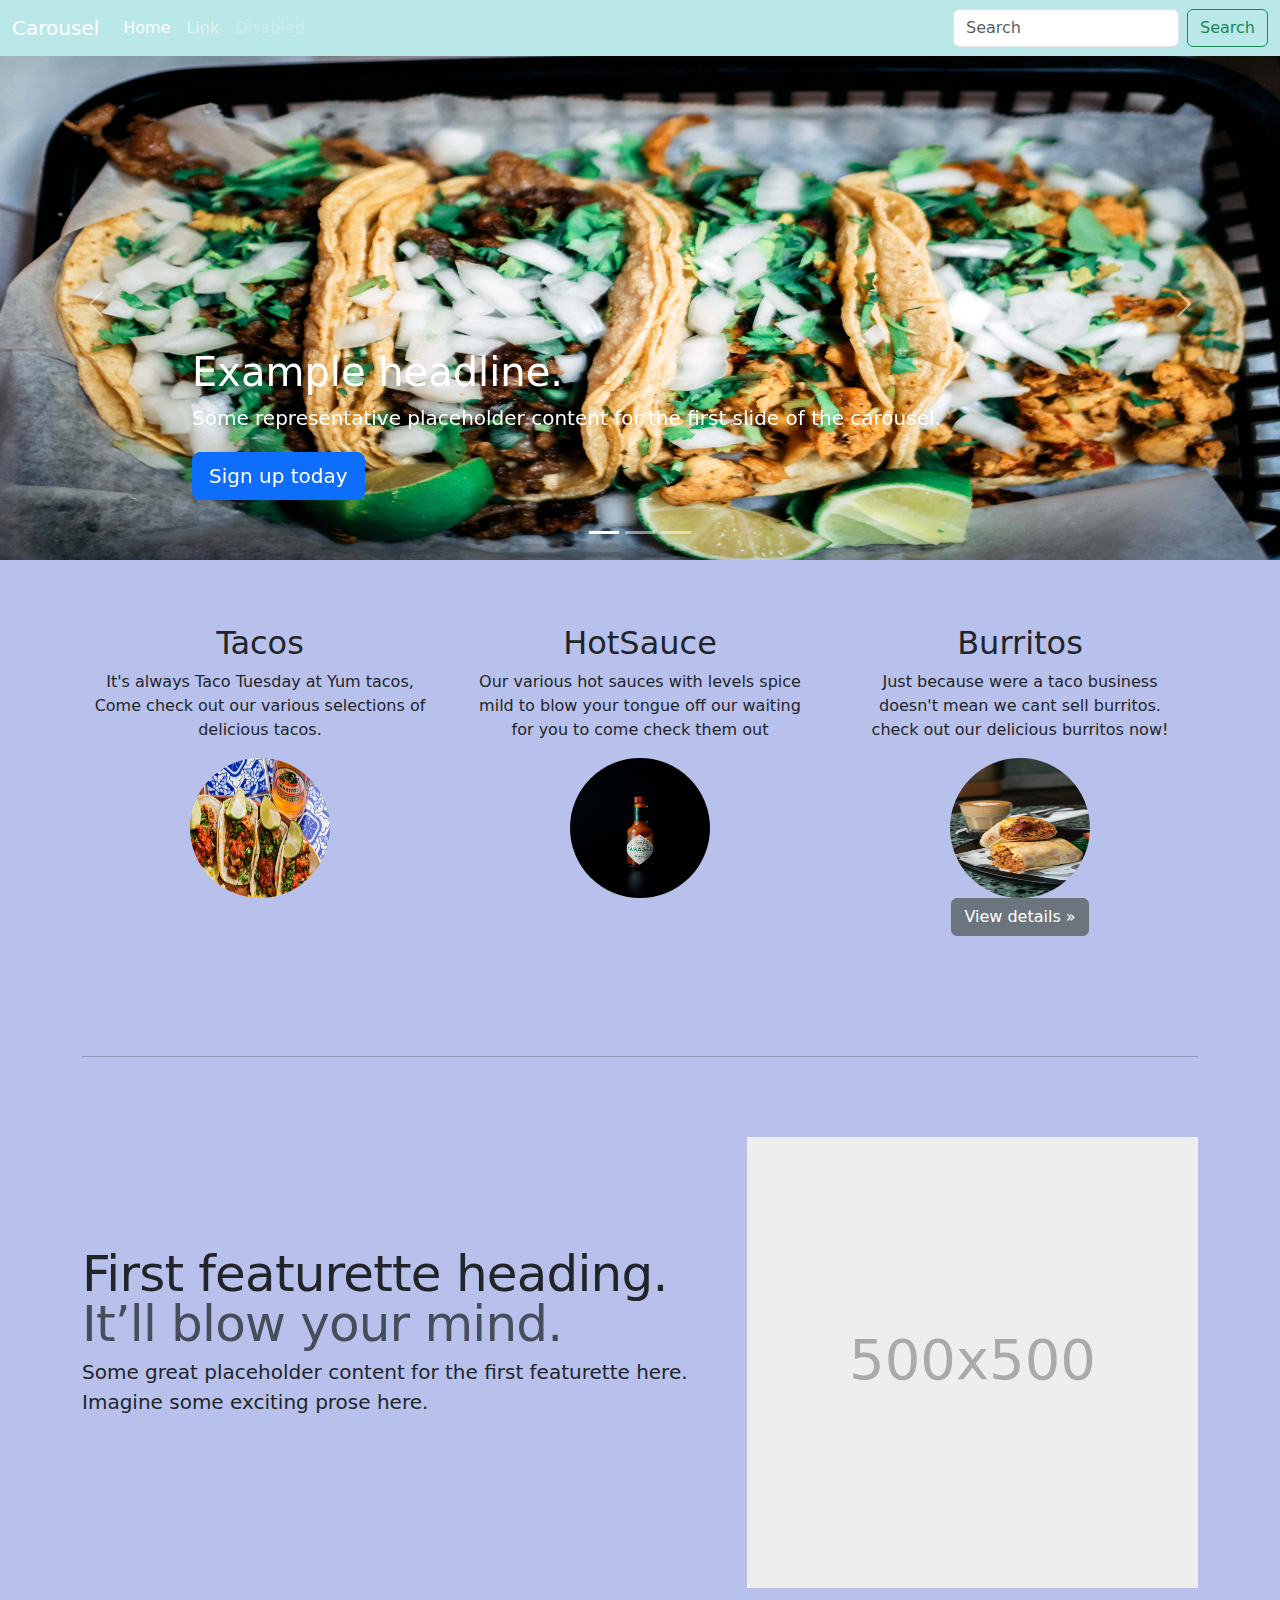
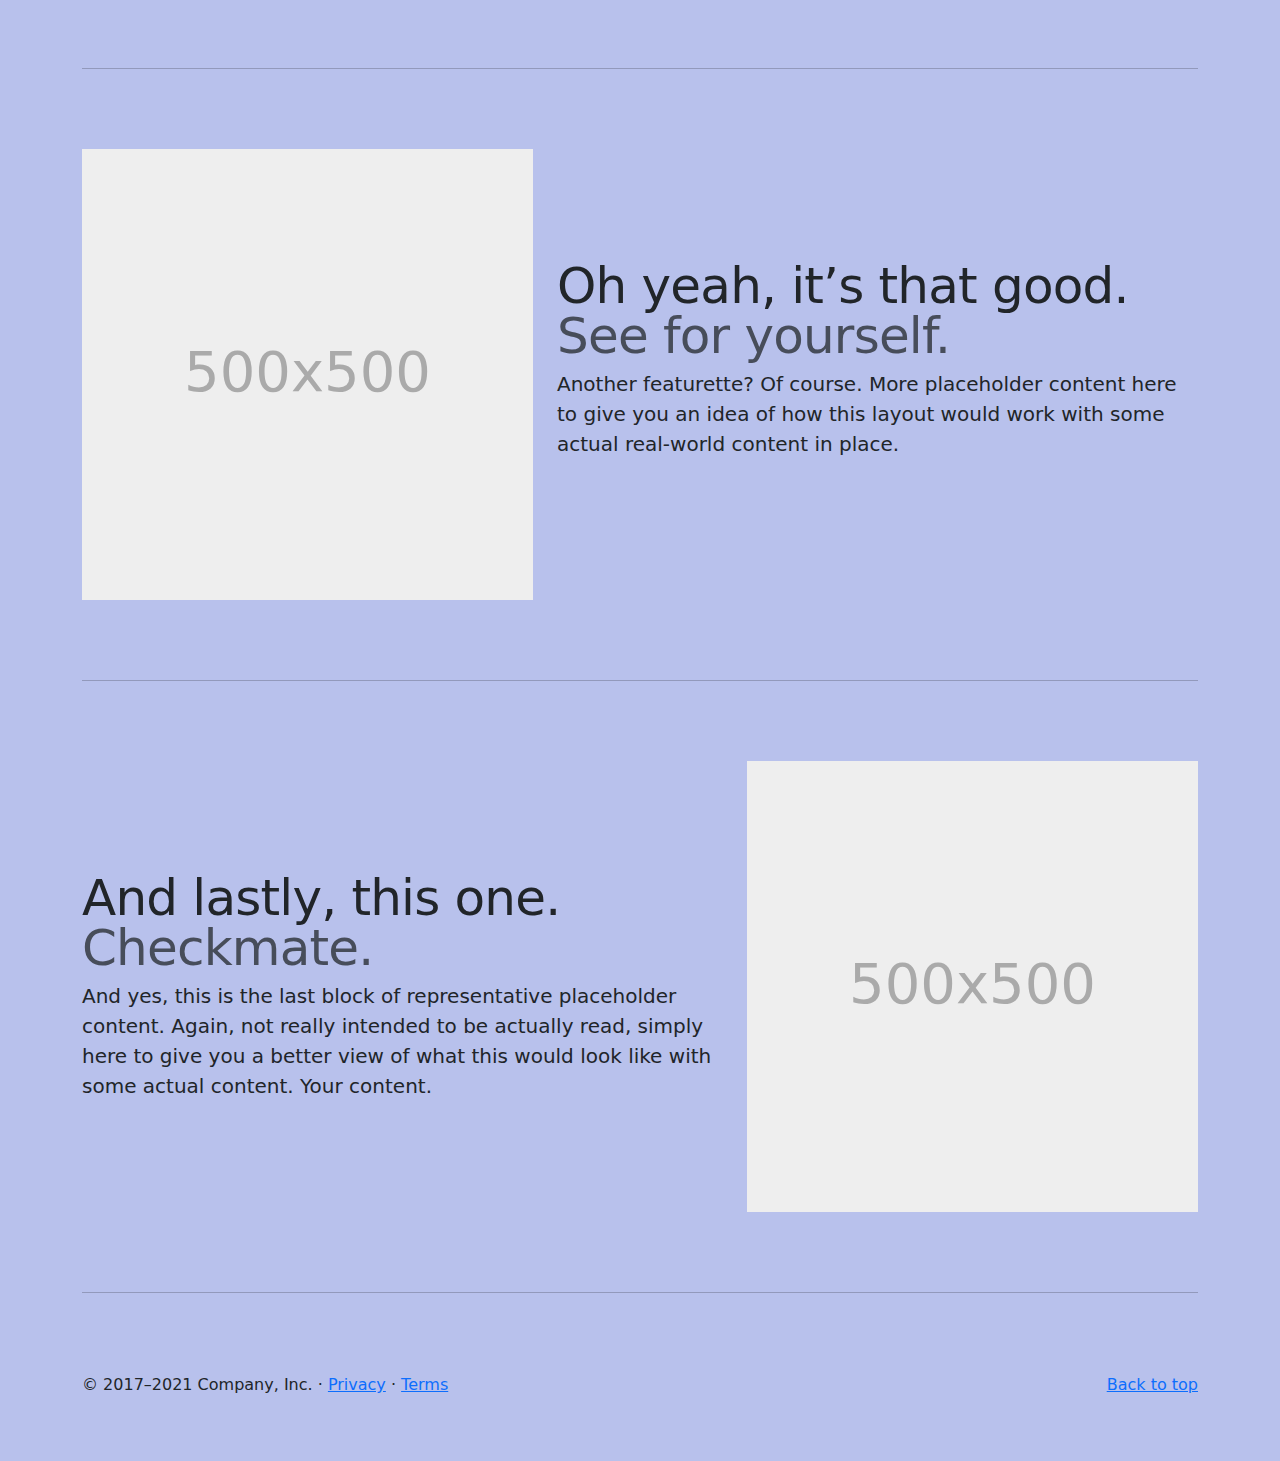
==== index.html @ e6d53f1a "hi" ====
<!doctype html>
<html lang="en">
  <head>
    <meta charset="utf-8">
    <meta name="viewport" content="width=device-width, initial-scale=1">
    <meta name="description" content="">
    <meta name="author" content="Mark Otto, Jacob Thornton, and Bootstrap contributors">
    <meta name="generator" content="Hugo 0.88.1">
    <title>Carousel Template · Bootstrap v5.1</title>

    <link rel="canonical" href="https://getbootstrap.com/docs/5.1/examples/carousel/">

    

    <!-- Bootstrap core CSS -->
<link href="/docs/5.1/dist/css/bootstrap.min.css" rel="stylesheet" integrity="sha384-1BmE4kWBq78iYhFldvKuhfTAU6auU8tT94WrHftjDbrCEXSU1oBoqyl2QvZ6jIW3" crossorigin="anonymous">

    <!-- Favicons -->
<link rel="apple-touch-icon" href="/docs/5.1/assets/img/favicons/apple-touch-icon.png" sizes="180x180">
<link rel="icon" href="/docs/5.1/assets/img/favicons/favicon-32x32.png" sizes="32x32" type="image/png">
<link rel="icon" href="/docs/5.1/assets/img/favicons/favicon-16x16.png" sizes="16x16" type="image/png">
<link rel="manifest" href="/docs/5.1/assets/img/favicons/manifest.json">
<link rel="mask-icon" href="/docs/5.1/assets/img/favicons/safari-pinned-tab.svg" color="#7952b3">
<link rel="icon" href="/docs/5.1/assets/img/favicons/favicon.ico">
<meta name="theme-color" content="#7952b3">


    <style>
      .bd-placeholder-img {
        font-size: 1.125rem;
        text-anchor: middle;
        -webkit-user-select: none;
        -moz-user-select: none;
        user-select: none;
      }

      @media (min-width: 768px) {
        .bd-placeholder-img-lg {
          font-size: 3.5rem;
        }
      }
      /* GLOBAL STYLES
-------------------------------------------------- */
/* Padding below the footer and lighter body text */

body {
  padding-top: 3rem;
  padding-bottom: 3rem;
  color: #5a5a5a;
}


/* CUSTOMIZE THE CAROUSEL
-------------------------------------------------- */

/* Carousel base class */
.carousel {
  margin-bottom: 4rem;
}
/* Since positioning the image, we need to help out the caption */
.carousel-caption {
  bottom: 3rem;
  z-index: 10;
}

/* Declare heights because of positioning of img element */
.carousel-item {
  height: 32rem;
}
.carousel-item > img {
  position: absolute;
  top: 0;
  left: 0;
  min-width: 100%;
  height: 32rem;
}


/* MARKETING CONTENT
-------------------------------------------------- */

/* Center align the text within the three columns below the carousel */
.marketing .col-lg-4 {
  margin-bottom: 1.5rem;
  text-align: center;
}
.marketing h2 {
  font-weight: 400;
}
/* rtl:begin:ignore */
.marketing .col-lg-4 p {
  margin-right: .75rem;
  margin-left: .75rem;
}
/* rtl:end:ignore */


/* Featurettes
------------------------- */

.featurette-divider {
  margin: 5rem 0; /* Space out the Bootstrap <hr> more */
}

/* Thin out the marketing headings */
.featurette-heading {
  font-weight: 300;
  line-height: 1;
  /* rtl:remove */
  letter-spacing: -.05rem;
}


/* RESPONSIVE CSS
-------------------------------------------------- */

@media (min-width: 40em) {
  /* Bump up size of carousel content */
  .carousel-caption p {
    margin-bottom: 1.25rem;
    font-size: 1.25rem;
    line-height: 1.4;
  }

  .featurette-heading {
    font-size: 50px;
  }
}

@media (min-width: 62em) {
  .featurette-heading {
    margin-top: 7rem;
  }
}
    </style>

    
    <!-- Custom styles for this template -->
    <link href="carousel.css" rel="stylesheet">

    <!-- Latest compiled and minified CSS -->
<link href="https://cdn.jsdelivr.net/npm/bootstrap@5.2.3/dist/css/bootstrap.min.css" rel="stylesheet">

<!-- Latest compiled JavaScript -->
<script src="https://cdn.jsdelivr.net/npm/bootstrap@5.2.3/dist/js/bootstrap.bundle.min.js"></script>

<link rel="stylesheet" href="style.css">

  </head>
  <body>
    
<header>
  <nav class="navbar navbar-expand-md navbar-dark fixed-top nav-color">
    <div class="container-fluid">
      <a class="navbar-brand" href="#">Carousel</a>
      <button class="navbar-toggler" type="button" data-bs-toggle="collapse" data-bs-target="#navbarCollapse" aria-controls="navbarCollapse" aria-expanded="false" aria-label="Toggle navigation">
        <span class="navbar-toggler-icon"></span>
      </button>
      <div class="collapse navbar-collapse" id="navbarCollapse">
        <ul class="navbar-nav me-auto mb-2 mb-md-0">
          <li class="nav-item">
            <a class="nav-link active" aria-current="page" href="#">Home</a>
          </li>
          <li class="nav-item">
            <a class="nav-link" href="#">Link</a>
          </li>
          <li class="nav-item">
            <a class="nav-link disabled">Disabled</a>
          </li>
        </ul>
        <form class="d-flex">
          <input class="form-control me-2" type="search" placeholder="Search" aria-label="Search">
          <button class="btn btn-outline-success" type="submit">Search</button>
        </form>
      </div>
    </div>
  </nav>
</header>

<main>

  <div id="myCarousel" class="carousel slide" data-bs-ride="carousel">
    <div class="carousel-indicators">
      <button type="button" data-bs-target="#myCarousel" data-bs-slide-to="0" class="active" aria-current="true" aria-label="Slide 1"></button>
      <button type="button" data-bs-target="#myCarousel" data-bs-slide-to="1" aria-label="Slide 2"></button>
      <button type="button" data-bs-target="#myCarousel" data-bs-slide-to="2" aria-label="Slide 3"></button>
    </div>
    <div class="carousel-inner">
      <div class="carousel-item active">
        <img src="taco2.jpg" alt=" Tacos">
        <div class="container">
          <div class="carousel-caption text-start">
            <h1>Example headline.</h1>
            <p>Some representative placeholder content for the first slide of the carousel.</p>
            <p><a class="btn btn-lg btn-primary" href="#">Sign up today</a></p>
          </div>
        </div>
      </div>
      <div class="carousel-item">
        <img src="Hsauce.jpg" alt="hot sauce" class="h-100 w-auto">
        
        <div class="container">
          <div class="carousel-caption">
            <h1>Another example headline.</h1>
            <p>Some representative placeholder content for the second slide of the carousel.</p>
            <p><a class="btn btn-lg btn-primary" href="#">Learn more</a></p>
          </div>
        </div>
      </div>
      <div class="carousel-item">
      <img src="yumb.jpg" alt="person eating burrito"  class="h-100 w-auto" >

        <div class="container">
          <div class="carousel-caption text-end">
            <h1>One more for good measure.</h1>
            <p>Some representative placeholder content for the third slide of this carousel.</p>
            <p><a class="btn btn-lg btn-primary" href="#">Browse gallery</a></p>
          </div>
        </div>
      </div>
    </div>
    <button class="carousel-control-prev" type="button" data-bs-target="#myCarousel" data-bs-slide="prev">
      <span class="carousel-control-prev-icon" aria-hidden="true"></span>
      <span class="visually-hidden">Previous</span>
    </button>
    <button class="carousel-control-next" type="button" data-bs-target="#myCarousel" data-bs-slide="next">
      <span class="carousel-control-next-icon" aria-hidden="true"></span>
      <span class="visually-hidden">Next</span>
    </button>
  </div>


  <!-- Marketing messaging and featurettes
  ================================================== -->
  <!-- Wrap the rest of the page in another container to center all the content. -->

  <div class="container marketing">

    <!-- Three columns of text below the carousel -->
    <div class="row">
     
      <div class="col-lg-4">
        <h2>Tacos</h2>
        <p>It's always Taco Tuesday at Yum tacos, Come check out our various selections of delicious tacos.</p>
        <p><img src="tacos.jpg" alt="picture of tacos" class="bd-placeholder-img rounded-circle" width="140" height="140" ></p>
      </div><!-- /.col-lg-4 -->

      <div class="col-lg-4">
        <h2>HotSauce</h2>
        <p>
          Our various hot sauces with levels spice mild to blow your tongue off our waiting for you to come check them out</p>
        <p><img src="hot.jpg" alt="picture of hot sauce" class="bd-placeholder-img rounded-circle" width="140" height="140" ></p>
      </div><!-- /.col-lg-4 -->

      <div class="col-lg-4">
        <h2>Burritos</h2>
        <p> Just because were a taco business doesn't mean we cant sell burritos. check out our delicious burritos now!</p>
        <img src="burrito.jpg" alt="picture of burrito" class="bd-placeholder-img rounded-circle" width="140" height="140" >
        <p><a class="btn btn-secondary" href="#">View details &raquo;</a></p>
      </div><!-- /.col-lg-4 -->
    </div><!-- /.row -->


    <!-- START THE FEATURETTES -->

    <hr class="featurette-divider">

    <div class="row featurette">
      <div class="col-md-7">
        <h2 class="featurette-heading">First featurette heading. <span class="text-muted">It’ll blow your mind.</span></h2>
        <p class="lead">Some great placeholder content for the first featurette here. Imagine some exciting prose here.</p>
      </div>
      <div class="col-md-5">
        <svg class="bd-placeholder-img bd-placeholder-img-lg featurette-image img-fluid mx-auto" width="500" height="500" xmlns="http://www.w3.org/2000/svg" role="img" aria-label="Placeholder: 500x500" preserveAspectRatio="xMidYMid slice" focusable="false"><title>Placeholder</title><rect width="100%" height="100%" fill="#eee"/><text x="50%" y="50%" fill="#aaa" dy=".3em">500x500</text></svg>

      </div>
    </div>

    <hr class="featurette-divider">

    <div class="row featurette">
      <div class="col-md-7 order-md-2">
        <h2 class="featurette-heading">Oh yeah, it’s that good. <span class="text-muted">See for yourself.</span></h2>
        <p class="lead">Another featurette? Of course. More placeholder content here to give you an idea of how this layout would work with some actual real-world content in place.</p>
      </div>
      <div class="col-md-5 order-md-1">
        <svg class="bd-placeholder-img bd-placeholder-img-lg featurette-image img-fluid mx-auto" width="500" height="500" xmlns="http://www.w3.org/2000/svg" role="img" aria-label="Placeholder: 500x500" preserveAspectRatio="xMidYMid slice" focusable="false"><title>Placeholder</title><rect width="100%" height="100%" fill="#eee"/><text x="50%" y="50%" fill="#aaa" dy=".3em">500x500</text></svg>

      </div>
    </div>

    <hr class="featurette-divider">

    <div class="row featurette">
      <div class="col-md-7">
        <h2 class="featurette-heading">And lastly, this one. <span class="text-muted">Checkmate.</span></h2>
        <p class="lead">And yes, this is the last block of representative placeholder content. Again, not really intended to be actually read, simply here to give you a better view of what this would look like with some actual content. Your content.</p>
      </div>
      <div class="col-md-5">
        <svg class="bd-placeholder-img bd-placeholder-img-lg featurette-image img-fluid mx-auto" width="500" height="500" xmlns="http://www.w3.org/2000/svg" role="img" aria-label="Placeholder: 500x500" preserveAspectRatio="xMidYMid slice" focusable="false"><title>Placeholder</title><rect width="100%" height="100%" fill="#eee"/><text x="50%" y="50%" fill="#aaa" dy=".3em">500x500</text></svg>

      </div>
    </div>

    <hr class="featurette-divider">

    <!-- /END THE FEATURETTES -->

  </div><!-- /.container -->


  <!-- FOOTER -->
  <footer class="container">
    <p class="float-end"><a href="#">Back to top</a></p>
    <p>&copy; 2017–2021 Company, Inc. &middot; <a href="#">Privacy</a> &middot; <a href="#">Terms</a></p>
  </footer>
</main>


    <script src="/docs/5.1/dist/js/bootstrap.bundle.min.js" integrity="sha384-ka7Sk0Gln4gmtz2MlQnikT1wXgYsOg+OMhuP+IlRH9sENBO0LRn5q+8nbTov4+1p" crossorigin="anonymous"></script>

      
  </body>
</html>
---- style.css ----
.nav-color {
    background-color: #bae8e8;

}

body{
    background-color:#b8c1ec;
}
#f25042
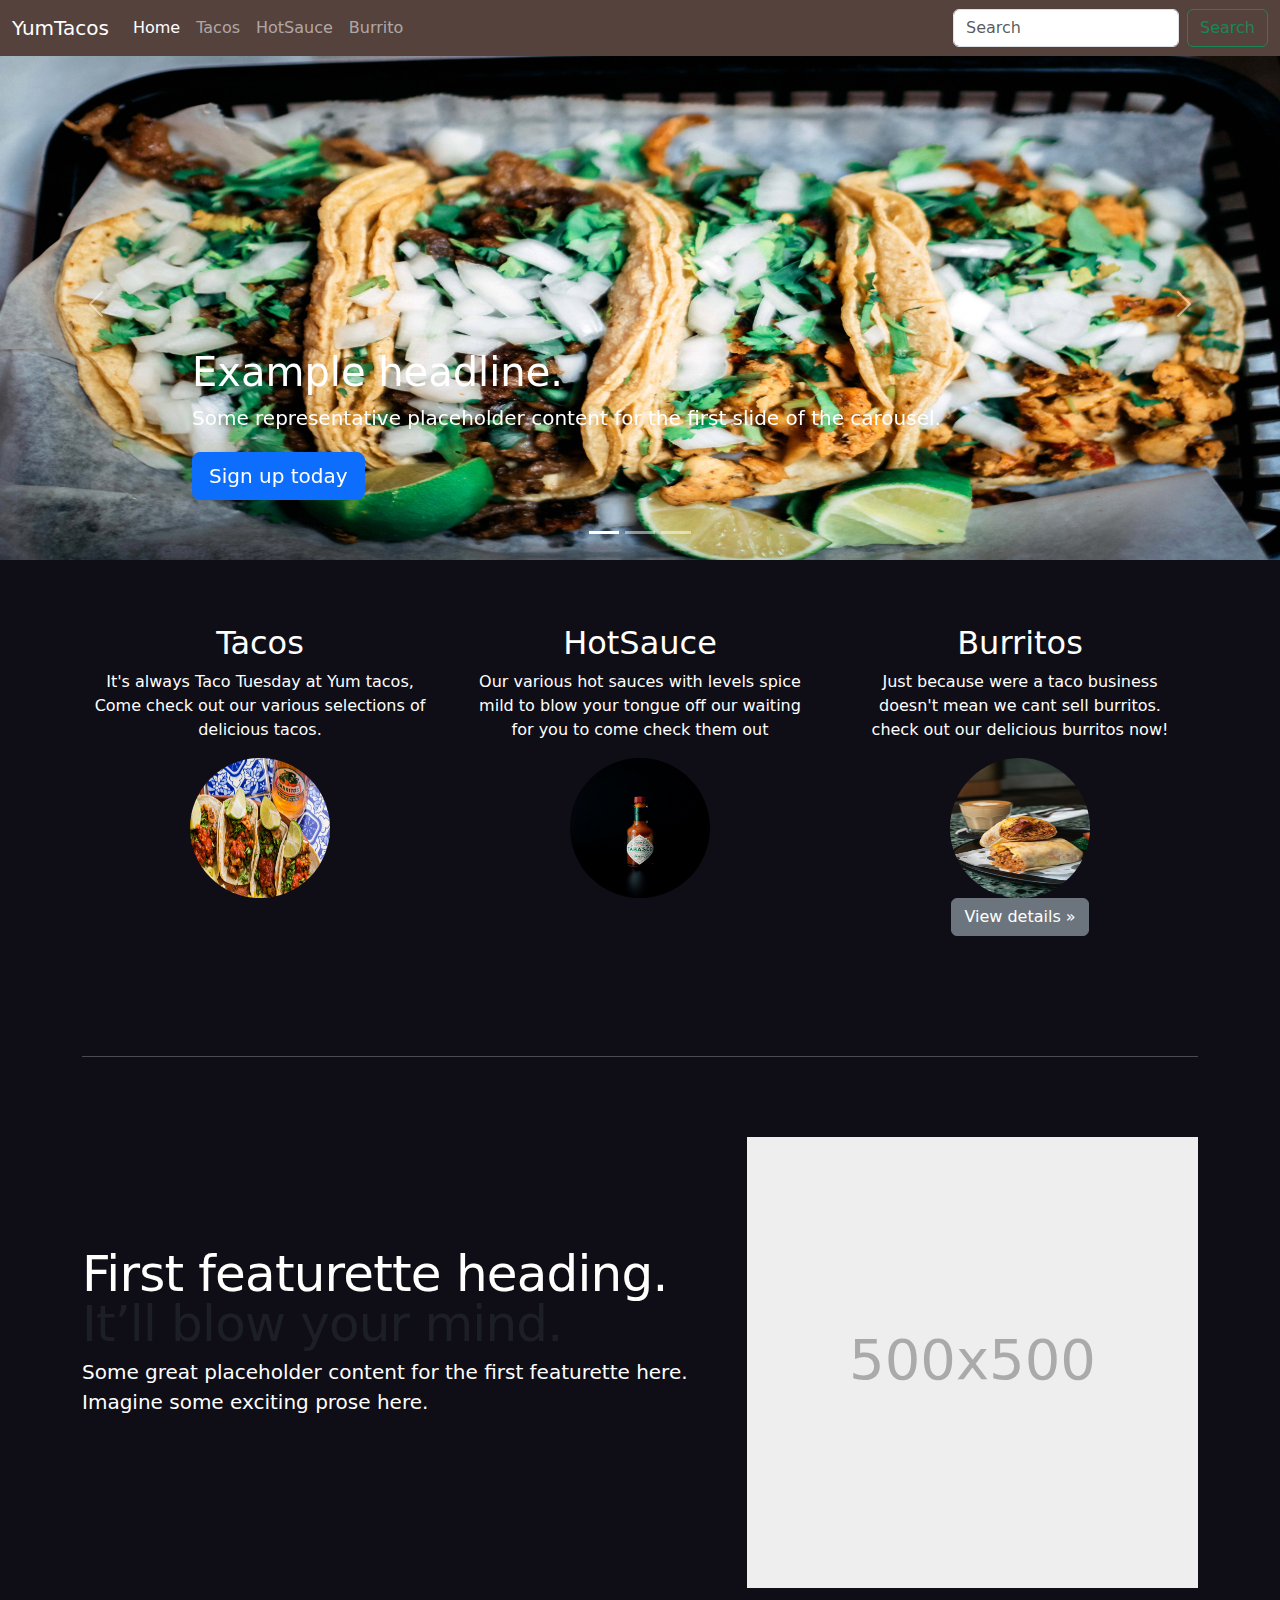
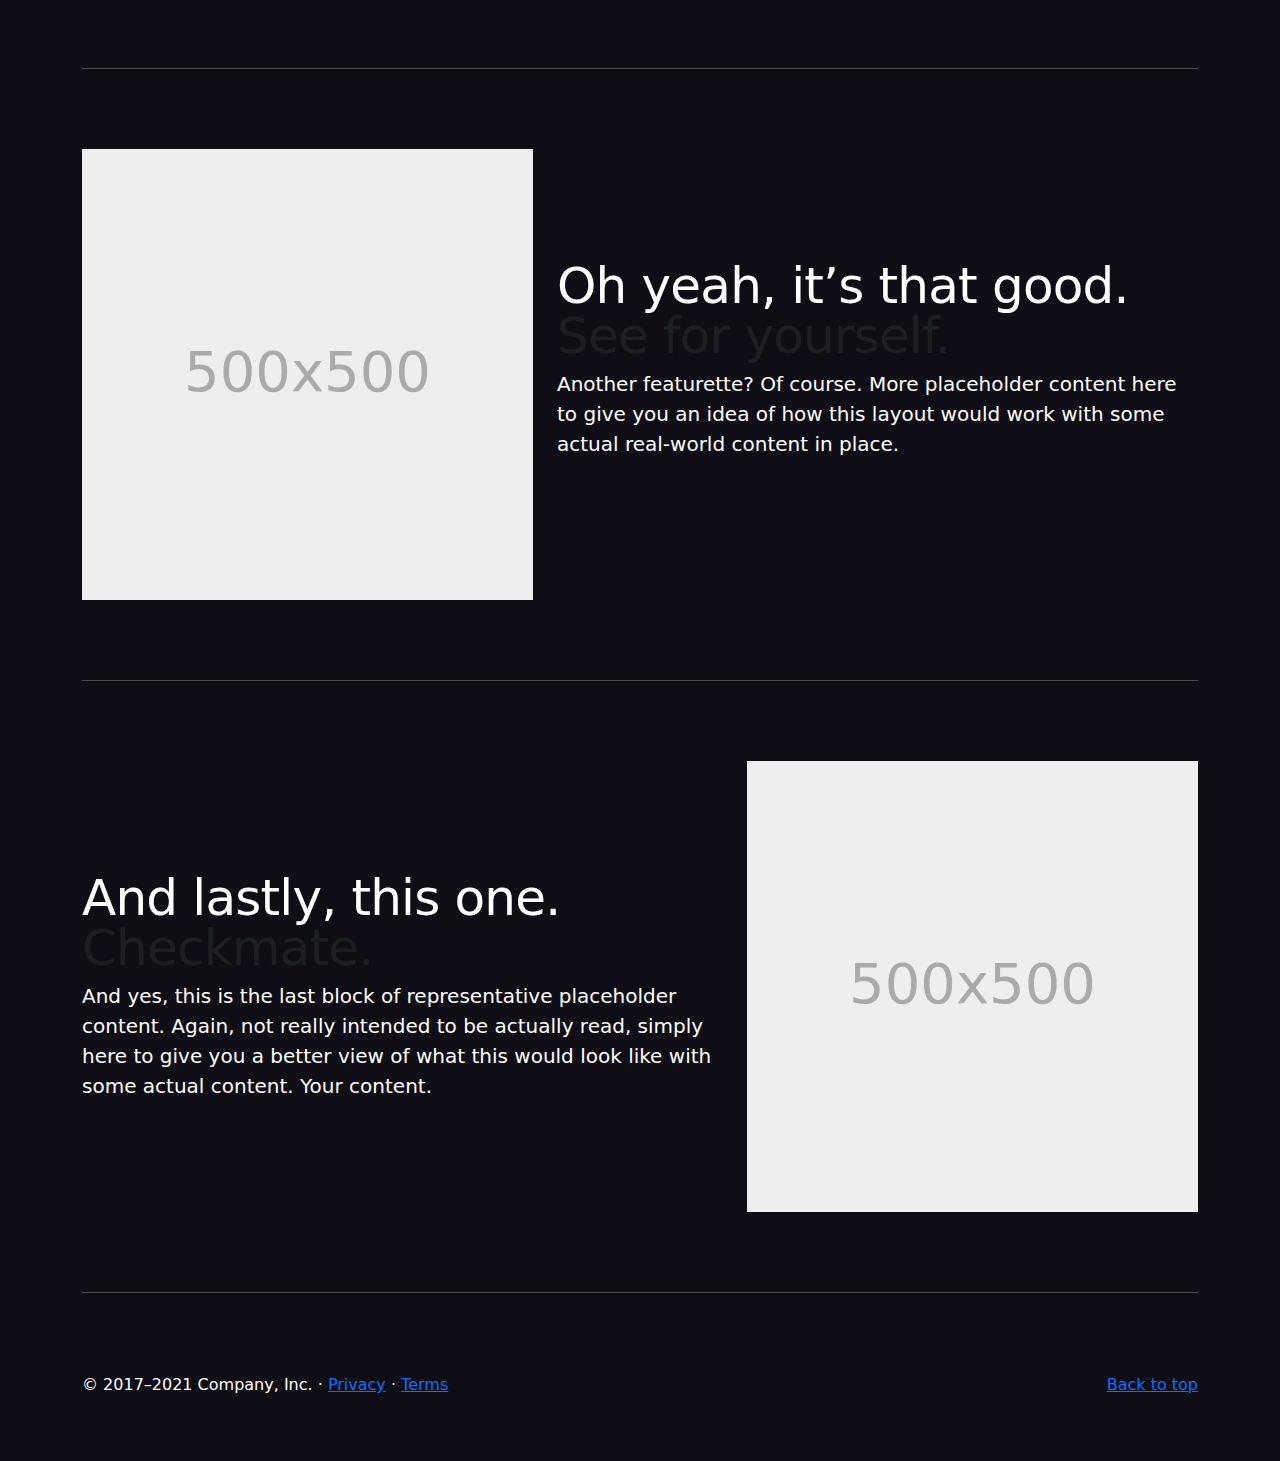
==== commit dbbb43ca: "hi" ====
--- a/index.html
+++ b/index.html
@@ -152,20 +152,23 @@
 <header>
   <nav class="navbar navbar-expand-md navbar-dark fixed-top nav-color">
     <div class="container-fluid">
-      <a class="navbar-brand" href="#">Carousel</a>
+      <a class="navbar-brand" href="index.html">YumTacos</a>
       <button class="navbar-toggler" type="button" data-bs-toggle="collapse" data-bs-target="#navbarCollapse" aria-controls="navbarCollapse" aria-expanded="false" aria-label="Toggle navigation">
         <span class="navbar-toggler-icon"></span>
       </button>
       <div class="collapse navbar-collapse" id="navbarCollapse">
         <ul class="navbar-nav me-auto mb-2 mb-md-0">
           <li class="nav-item">
-            <a class="nav-link active" aria-current="page" href="#">Home</a>
+            <a class="nav-link active" aria-current="page" href="index.html">Home</a>
           </li>
           <li class="nav-item">
-            <a class="nav-link" href="#">Link</a>
+            <a class="nav-link" href="tacos.html">Tacos</a>
           </li>
           <li class="nav-item">
-            <a class="nav-link disabled">Disabled</a>
+            <a class="nav-link" href="hotsauce.html">HotSauce</a>
+          </li>
+          <li class="nav-item">
+            <a class="nav-link" href="burrito.html">Burrito</a>
           </li>
         </ul>
         <form class="d-flex">
--- a/style.css
+++ b/style.css
@@ -1,11 +1,14 @@
 
 
 .nav-color {
-    background-color: #bae8e8;
+    background-color:#55423d;
 
 }
 
 body{
-    background-color:#b8c1ec;
+    background-color:#0f0e17;
+
+    color: #fffffe;
 }
-#f25042+
+
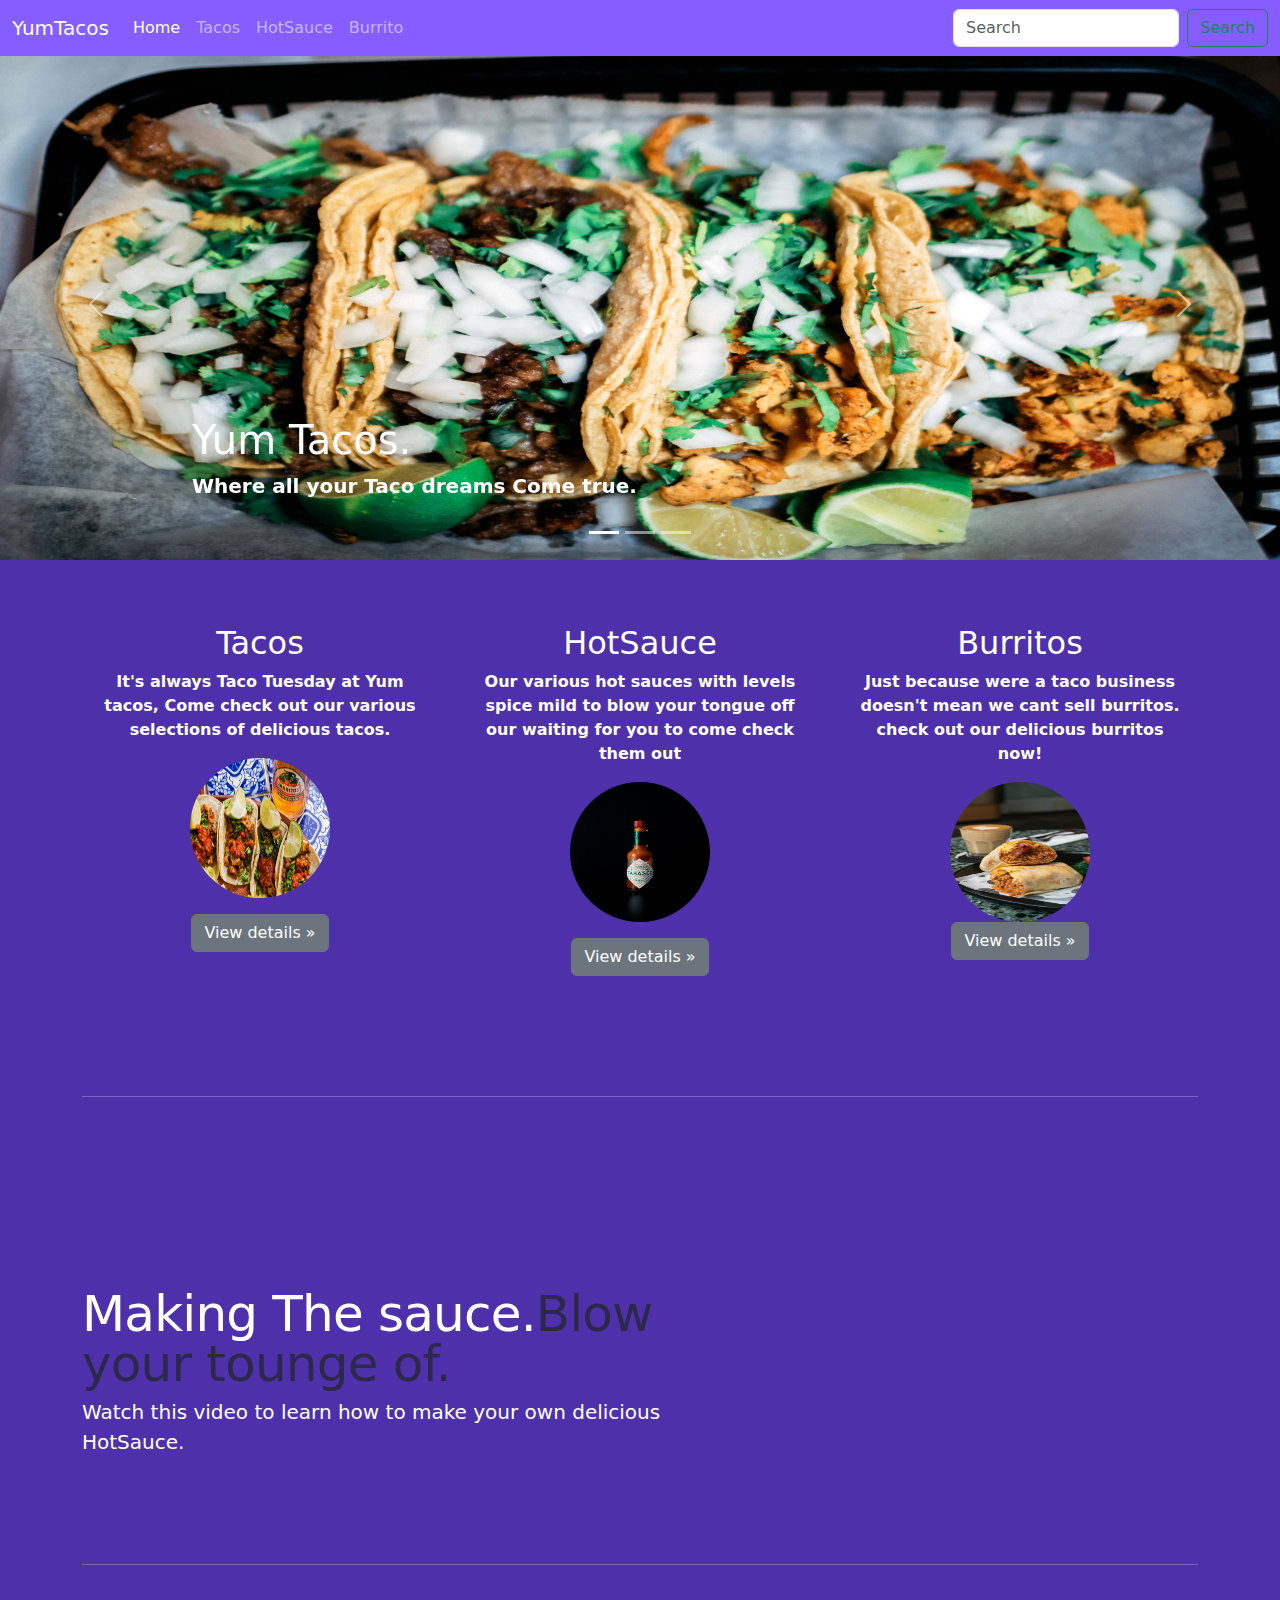
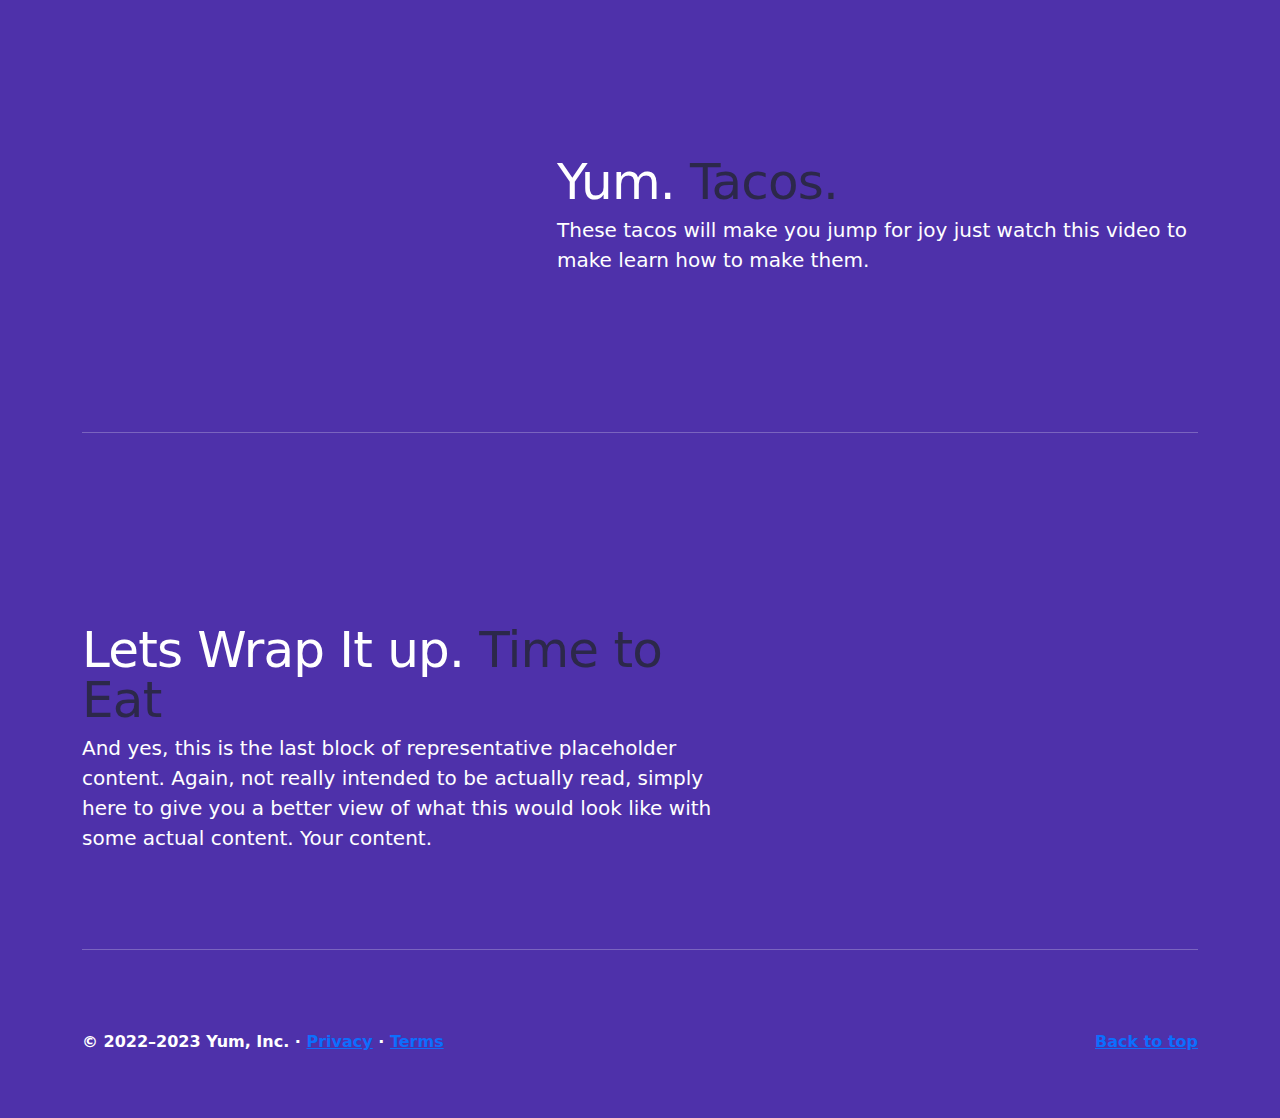
==== commit c0b5aebb: "hi" ====
--- a/index.html
+++ b/index.html
@@ -193,9 +193,8 @@
         <img src="taco2.jpg" alt=" Tacos">
         <div class="container">
           <div class="carousel-caption text-start">
-            <h1>Example headline.</h1>
-            <p>Some representative placeholder content for the first slide of the carousel.</p>
-            <p><a class="btn btn-lg btn-primary" href="#">Sign up today</a></p>
+            <h1>Yum Tacos.</h1>
+            <p>Where all your Taco dreams Come true.</p>
           </div>
         </div>
       </div>
@@ -204,9 +203,8 @@
         
         <div class="container">
           <div class="carousel-caption">
-            <h1>Another example headline.</h1>
-            <p>Some representative placeholder content for the second slide of the carousel.</p>
-            <p><a class="btn btn-lg btn-primary" href="#">Learn more</a></p>
+            <h1> HotSauce.</h1>
+            <p>Set your tounge Ablaze.</p>
           </div>
         </div>
       </div>
@@ -215,8 +213,8 @@
 
         <div class="container">
           <div class="carousel-caption text-end">
-            <h1>One more for good measure.</h1>
-            <p>Some representative placeholder content for the third slide of this carousel.</p>
+            <h1>Bread Meat Bread.</h1>
+            <p>Amazinf.</p>
             <p><a class="btn btn-lg btn-primary" href="#">Browse gallery</a></p>
           </div>
         </div>
@@ -246,6 +244,7 @@
         <h2>Tacos</h2>
         <p>It's always Taco Tuesday at Yum tacos, Come check out our various selections of delicious tacos.</p>
         <p><img src="tacos.jpg" alt="picture of tacos" class="bd-placeholder-img rounded-circle" width="140" height="140" ></p>
+        <p><a class="btn btn-secondary" href="tacos.html">View details &raquo;</a></p>
       </div><!-- /.col-lg-4 -->
 
       <div class="col-lg-4">
@@ -253,13 +252,14 @@
         <p>
           Our various hot sauces with levels spice mild to blow your tongue off our waiting for you to come check them out</p>
         <p><img src="hot.jpg" alt="picture of hot sauce" class="bd-placeholder-img rounded-circle" width="140" height="140" ></p>
+        <p><a class="btn btn-secondary" href="hotsauce.html">View details &raquo;</a></p>
       </div><!-- /.col-lg-4 -->
 
       <div class="col-lg-4">
         <h2>Burritos</h2>
         <p> Just because were a taco business doesn't mean we cant sell burritos. check out our delicious burritos now!</p>
         <img src="burrito.jpg" alt="picture of burrito" class="bd-placeholder-img rounded-circle" width="140" height="140" >
-        <p><a class="btn btn-secondary" href="#">View details &raquo;</a></p>
+        <p><a class="btn btn-secondary" href="burrito.html">View details &raquo;</a></p>
       </div><!-- /.col-lg-4 -->
     </div><!-- /.row -->
 
@@ -270,11 +270,11 @@
 
     <div class="row featurette">
       <div class="col-md-7">
-        <h2 class="featurette-heading">First featurette heading. <span class="text-muted">It’ll blow your mind.</span></h2>
-        <p class="lead">Some great placeholder content for the first featurette here. Imagine some exciting prose here.</p>
+        <h2 class="featurette-heading">Making The sauce.<span class="text-muted">Blow your tounge of.</span></h2>
+        <p class="lead">Watch this video to learn how to make your own delicious HotSauce.</p>
       </div>
       <div class="col-md-5">
-        <svg class="bd-placeholder-img bd-placeholder-img-lg featurette-image img-fluid mx-auto" width="500" height="500" xmlns="http://www.w3.org/2000/svg" role="img" aria-label="Placeholder: 500x500" preserveAspectRatio="xMidYMid slice" focusable="false"><title>Placeholder</title><rect width="100%" height="100%" fill="#eee"/><text x="50%" y="50%" fill="#aaa" dy=".3em">500x500</text></svg>
+        <iframe width="400" height="300" src="https://www.youtube.com/embed/uL8UJPQ_zoU" title="YouTube video player" frameborder="0" allow="accelerometer; autoplay; clipboard-write; encrypted-media; gyroscope; picture-in-picture; web-share" allowfullscreen></iframe>
 
       </div>
     </div>
@@ -283,12 +283,11 @@
 
     <div class="row featurette">
       <div class="col-md-7 order-md-2">
-        <h2 class="featurette-heading">Oh yeah, it’s that good. <span class="text-muted">See for yourself.</span></h2>
-        <p class="lead">Another featurette? Of course. More placeholder content here to give you an idea of how this layout would work with some actual real-world content in place.</p>
+        <h2 class="featurette-heading">Yum. <span class="text-muted">Tacos.</span></h2>
+        <p class="lead"> These tacos will make you jump for joy just watch this video to make learn how to make them.</p>
       </div>
       <div class="col-md-5 order-md-1">
-        <svg class="bd-placeholder-img bd-placeholder-img-lg featurette-image img-fluid mx-auto" width="500" height="500" xmlns="http://www.w3.org/2000/svg" role="img" aria-label="Placeholder: 500x500" preserveAspectRatio="xMidYMid slice" focusable="false"><title>Placeholder</title><rect width="100%" height="100%" fill="#eee"/><text x="50%" y="50%" fill="#aaa" dy=".3em">500x500</text></svg>
-
+        <iframe width="400" height="300" src="https://www.youtube.com/embed/1tZcGfRouIE" title="YouTube video player" frameborder="0" allow="accelerometer; autoplay; clipboard-write; encrypted-media; gyroscope; picture-in-picture; web-share" allowfullscreen></iframe>
       </div>
     </div>
 
@@ -296,11 +295,11 @@
 
     <div class="row featurette">
       <div class="col-md-7">
-        <h2 class="featurette-heading">And lastly, this one. <span class="text-muted">Checkmate.</span></h2>
+        <h2 class="featurette-heading">Lets Wrap It up. <span class="text-muted">Time to Eat</span></h2>
         <p class="lead">And yes, this is the last block of representative placeholder content. Again, not really intended to be actually read, simply here to give you a better view of what this would look like with some actual content. Your content.</p>
       </div>
       <div class="col-md-5">
-        <svg class="bd-placeholder-img bd-placeholder-img-lg featurette-image img-fluid mx-auto" width="500" height="500" xmlns="http://www.w3.org/2000/svg" role="img" aria-label="Placeholder: 500x500" preserveAspectRatio="xMidYMid slice" focusable="false"><title>Placeholder</title><rect width="100%" height="100%" fill="#eee"/><text x="50%" y="50%" fill="#aaa" dy=".3em">500x500</text></svg>
+        <iframe width="400" height="300" src="https://www.youtube.com/embed/9t6F14EyQ88" title="YouTube video player" frameborder="0" allow="accelerometer; autoplay; clipboard-write; encrypted-media; gyroscope; picture-in-picture; web-share" allowfullscreen></iframe>
 
       </div>
     </div>
@@ -315,7 +314,7 @@
   <!-- FOOTER -->
   <footer class="container">
     <p class="float-end"><a href="#">Back to top</a></p>
-    <p>&copy; 2017–2021 Company, Inc. &middot; <a href="#">Privacy</a> &middot; <a href="#">Terms</a></p>
+    <p>&copy; 2022–2023 Yum, Inc. &middot; <a href="#">Privacy</a> &middot; <a href="#">Terms</a></p>
   </footer>
 </main>
 
--- a/style.css
+++ b/style.css
@@ -1,14 +1,16 @@
 
 
 .nav-color {
-    background-color:#55423d;
+    background-color:#865DFF;
 
 }
 
 body{
-    background-color:#0f0e17;
+    background-color:#4E31AA;
 
-    color: #fffffe;
+    color:white;
 }
 
-
+p{
+    font-weight: 800;
+}
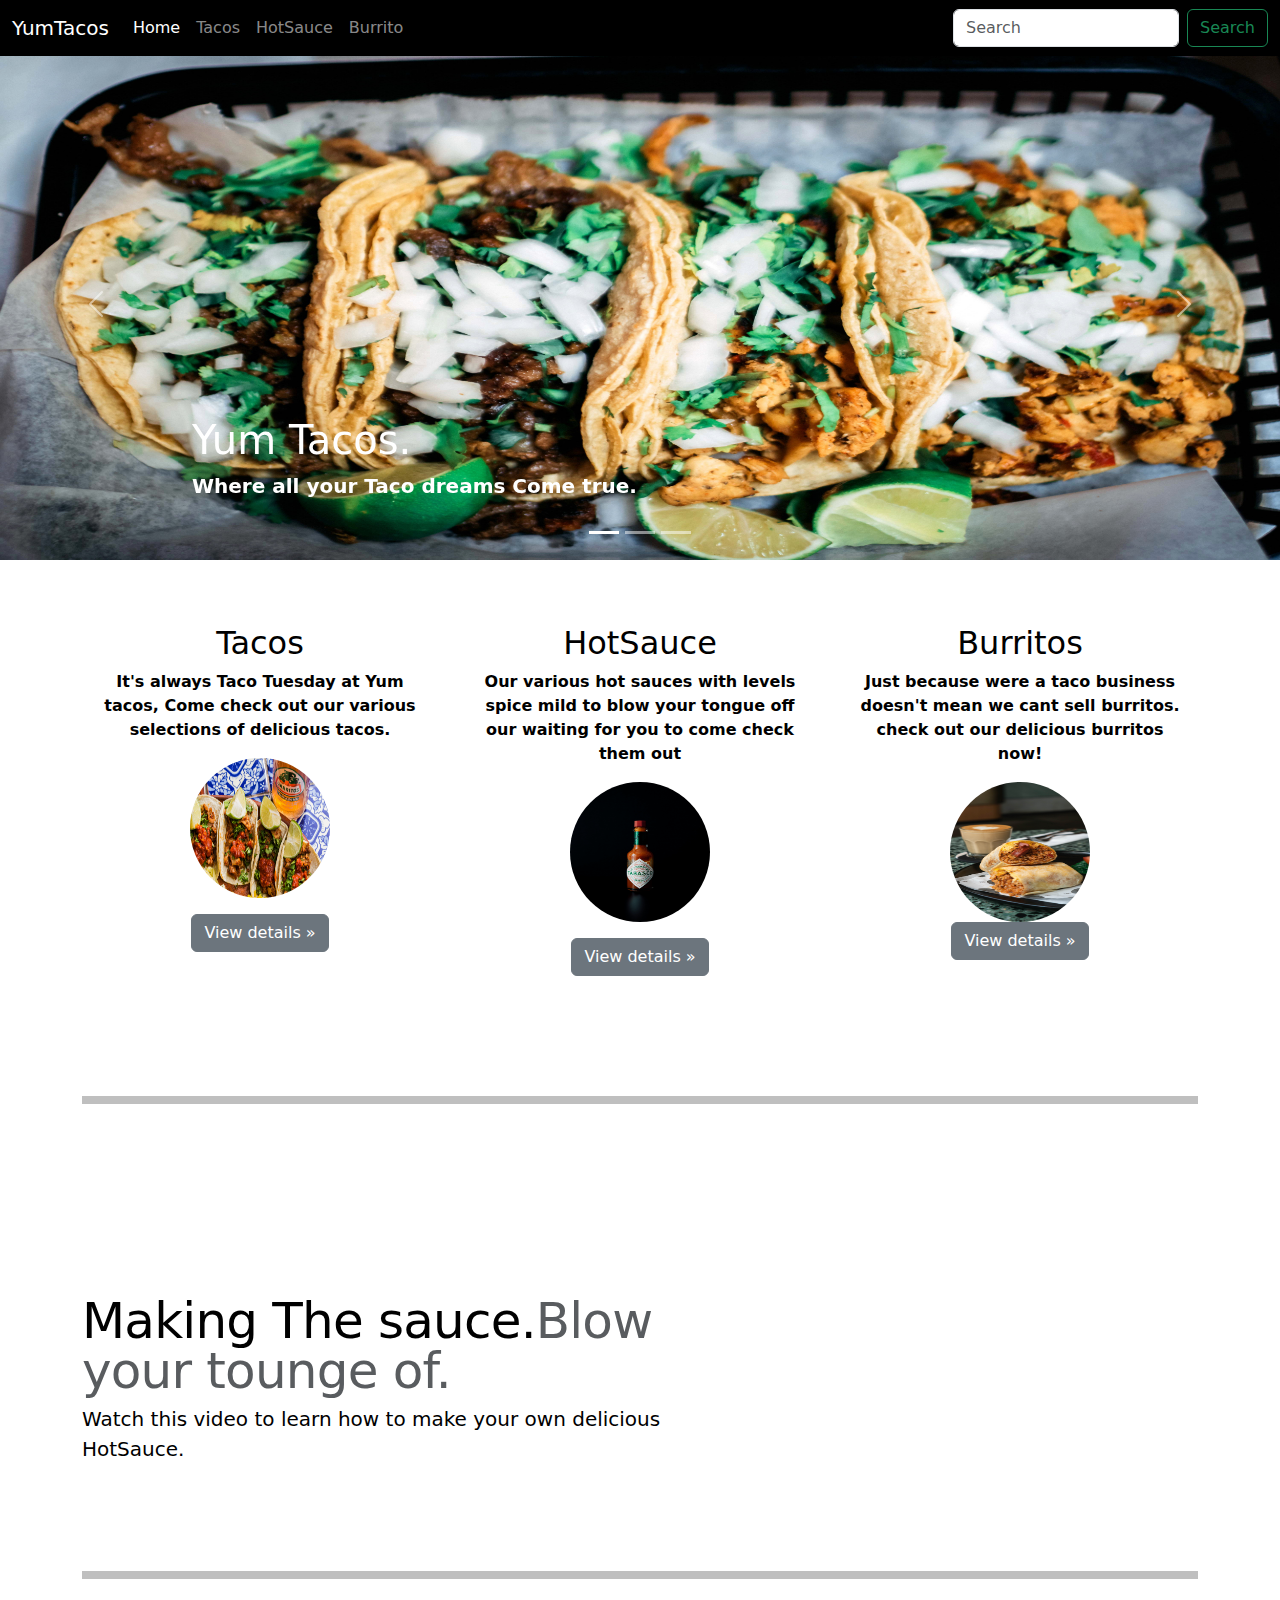
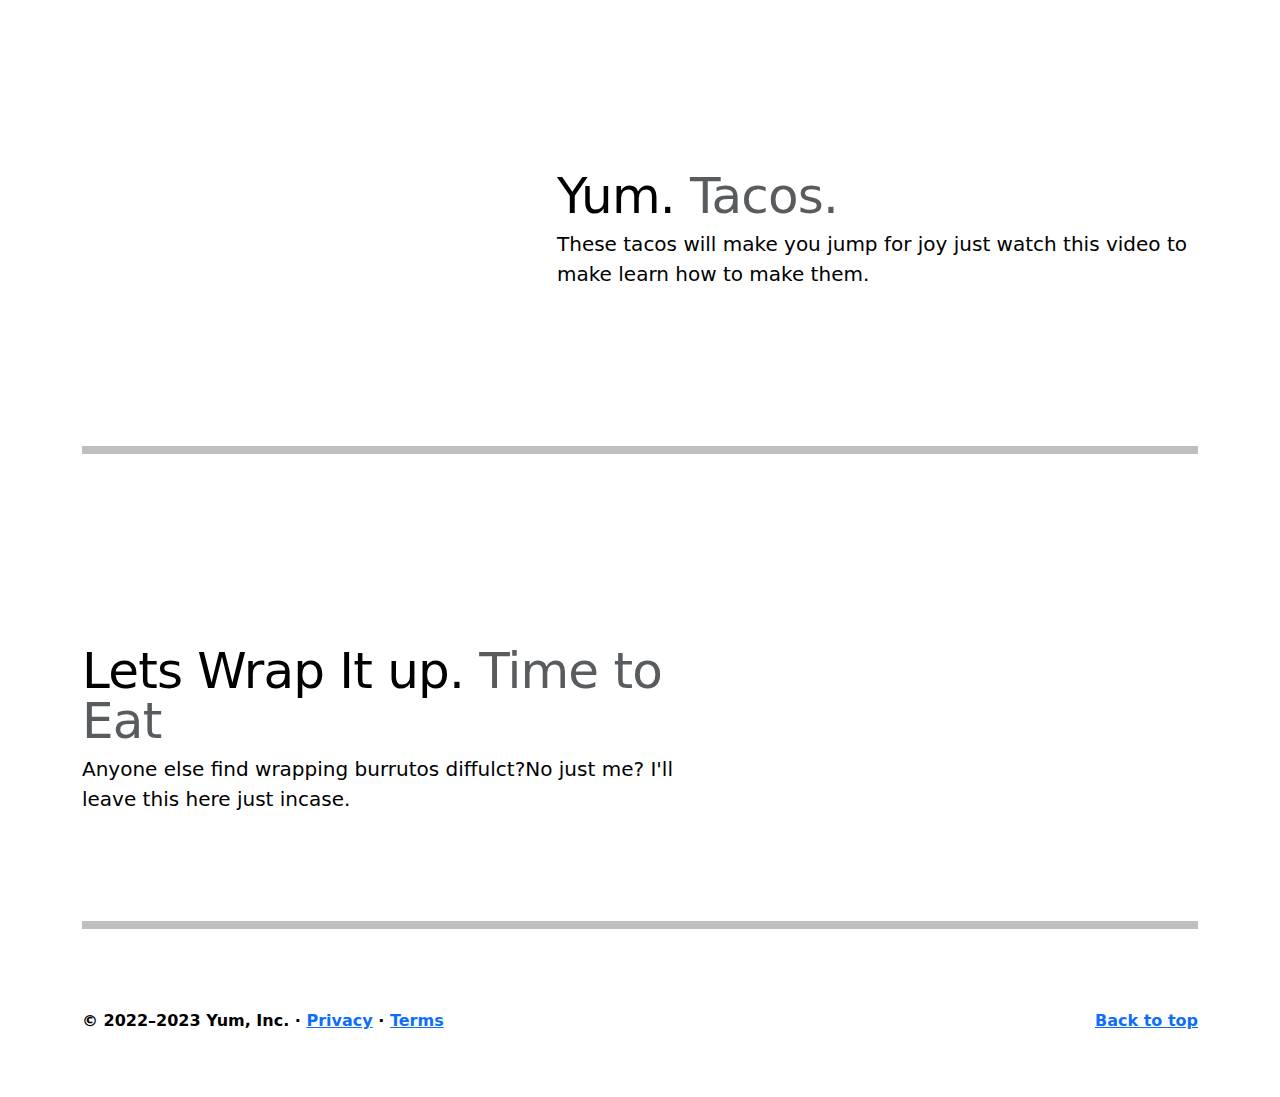
==== commit 7a2f3b13: "hi" ====
--- a/index.html
+++ b/index.html
@@ -214,7 +214,7 @@
         <div class="container">
           <div class="carousel-caption text-end">
             <h1>Bread Meat Bread.</h1>
-            <p>Amazinf.</p>
+            <p>Amazing.</p>
             <p><a class="btn btn-lg btn-primary" href="#">Browse gallery</a></p>
           </div>
         </div>
@@ -296,7 +296,7 @@
     <div class="row featurette">
       <div class="col-md-7">
         <h2 class="featurette-heading">Lets Wrap It up. <span class="text-muted">Time to Eat</span></h2>
-        <p class="lead">And yes, this is the last block of representative placeholder content. Again, not really intended to be actually read, simply here to give you a better view of what this would look like with some actual content. Your content.</p>
+        <p class="lead">Anyone else find wrapping burrutos diffulct?No just me? I'll leave this here just incase.</p>
       </div>
       <div class="col-md-5">
         <iframe width="400" height="300" src="https://www.youtube.com/embed/9t6F14EyQ88" title="YouTube video player" frameborder="0" allow="accelerometer; autoplay; clipboard-write; encrypted-media; gyroscope; picture-in-picture; web-share" allowfullscreen></iframe>
@@ -307,12 +307,11 @@
     <hr class="featurette-divider">
 
     <!-- /END THE FEATURETTES -->
-
   </div><!-- /.container -->
 
 
   <!-- FOOTER -->
-  <footer class="container">
+  <footer class="container" >
     <p class="float-end"><a href="#">Back to top</a></p>
     <p>&copy; 2022–2023 Yum, Inc. &middot; <a href="#">Privacy</a> &middot; <a href="#">Terms</a></p>
   </footer>
--- a/style.css
+++ b/style.css
@@ -1,16 +1,30 @@
 
 
 .nav-color {
-    background-color:#865DFF;
+    background-color:black;
 
 }
 
 body{
-    background-color:#4E31AA;
+    background-color:white;
 
-    color:white;
+    color:black;
 }
 
 p{
     font-weight: 800;
 }
+
+footer{
+    background-color:white;
+}
+
+center{ text-align: center;
+
+}
+
+hr{
+    border-width:  8px;
+    
+    border-color: black;
+}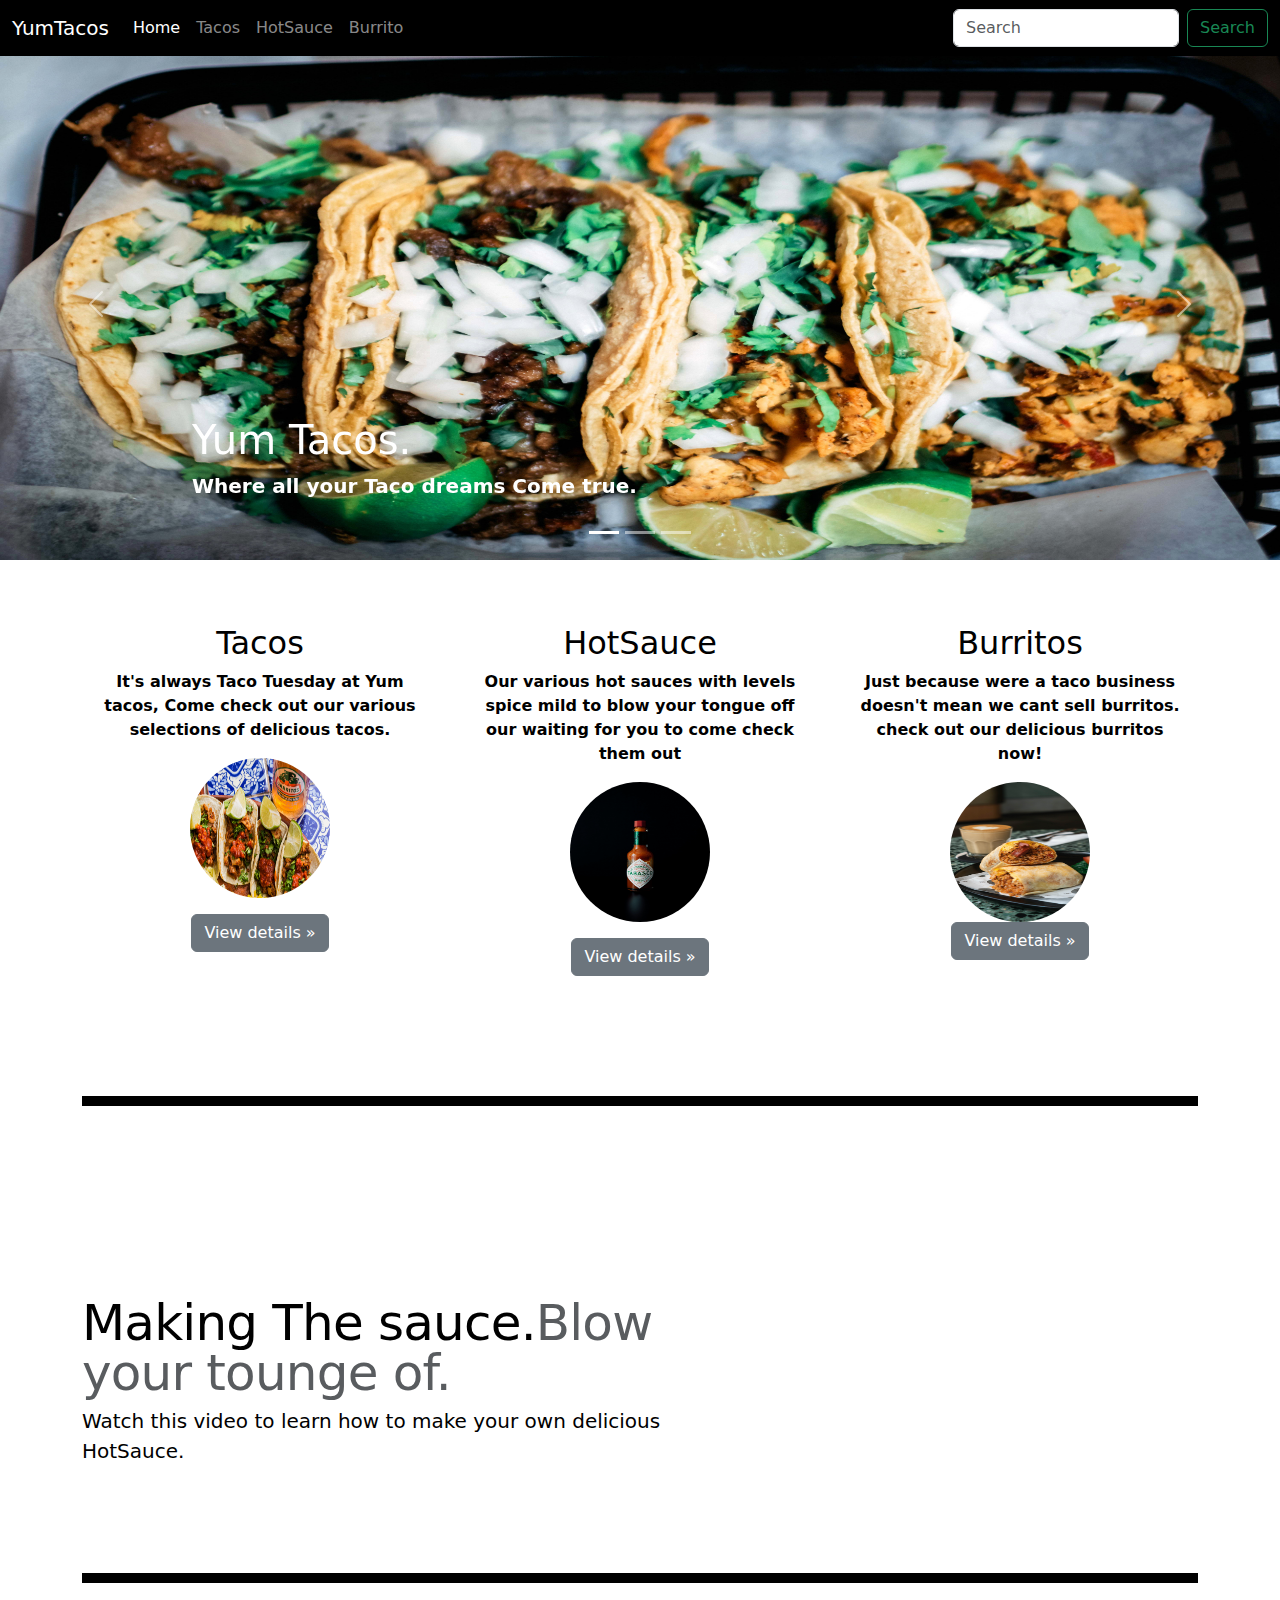
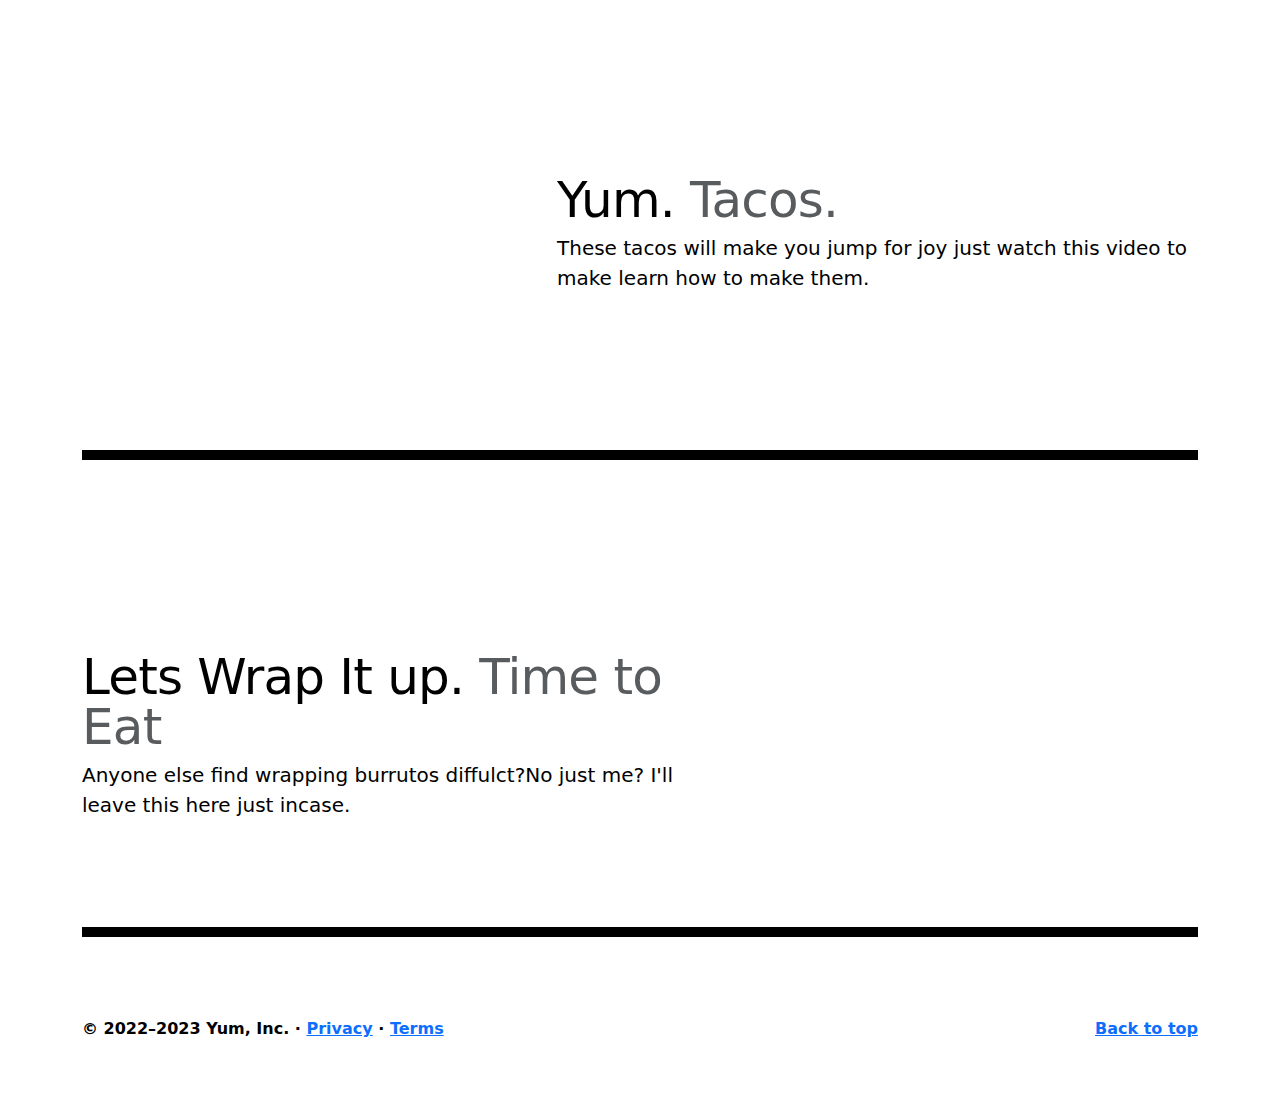
==== commit 8f2ad300: "hi" ====
--- a/index.html
+++ b/index.html
@@ -215,7 +215,6 @@
           <div class="carousel-caption text-end">
             <h1>Bread Meat Bread.</h1>
             <p>Amazing.</p>
-            <p><a class="btn btn-lg btn-primary" href="#">Browse gallery</a></p>
           </div>
         </div>
       </div>
--- a/style.css
+++ b/style.css
@@ -20,11 +20,11 @@
 }
 
 center{ text-align: center;
-
 }
 
+
 hr{
-    border-width:  8px;
-    
+    border-width:  10px;
     border-color: black;
-}+    opacity: 1;
+}
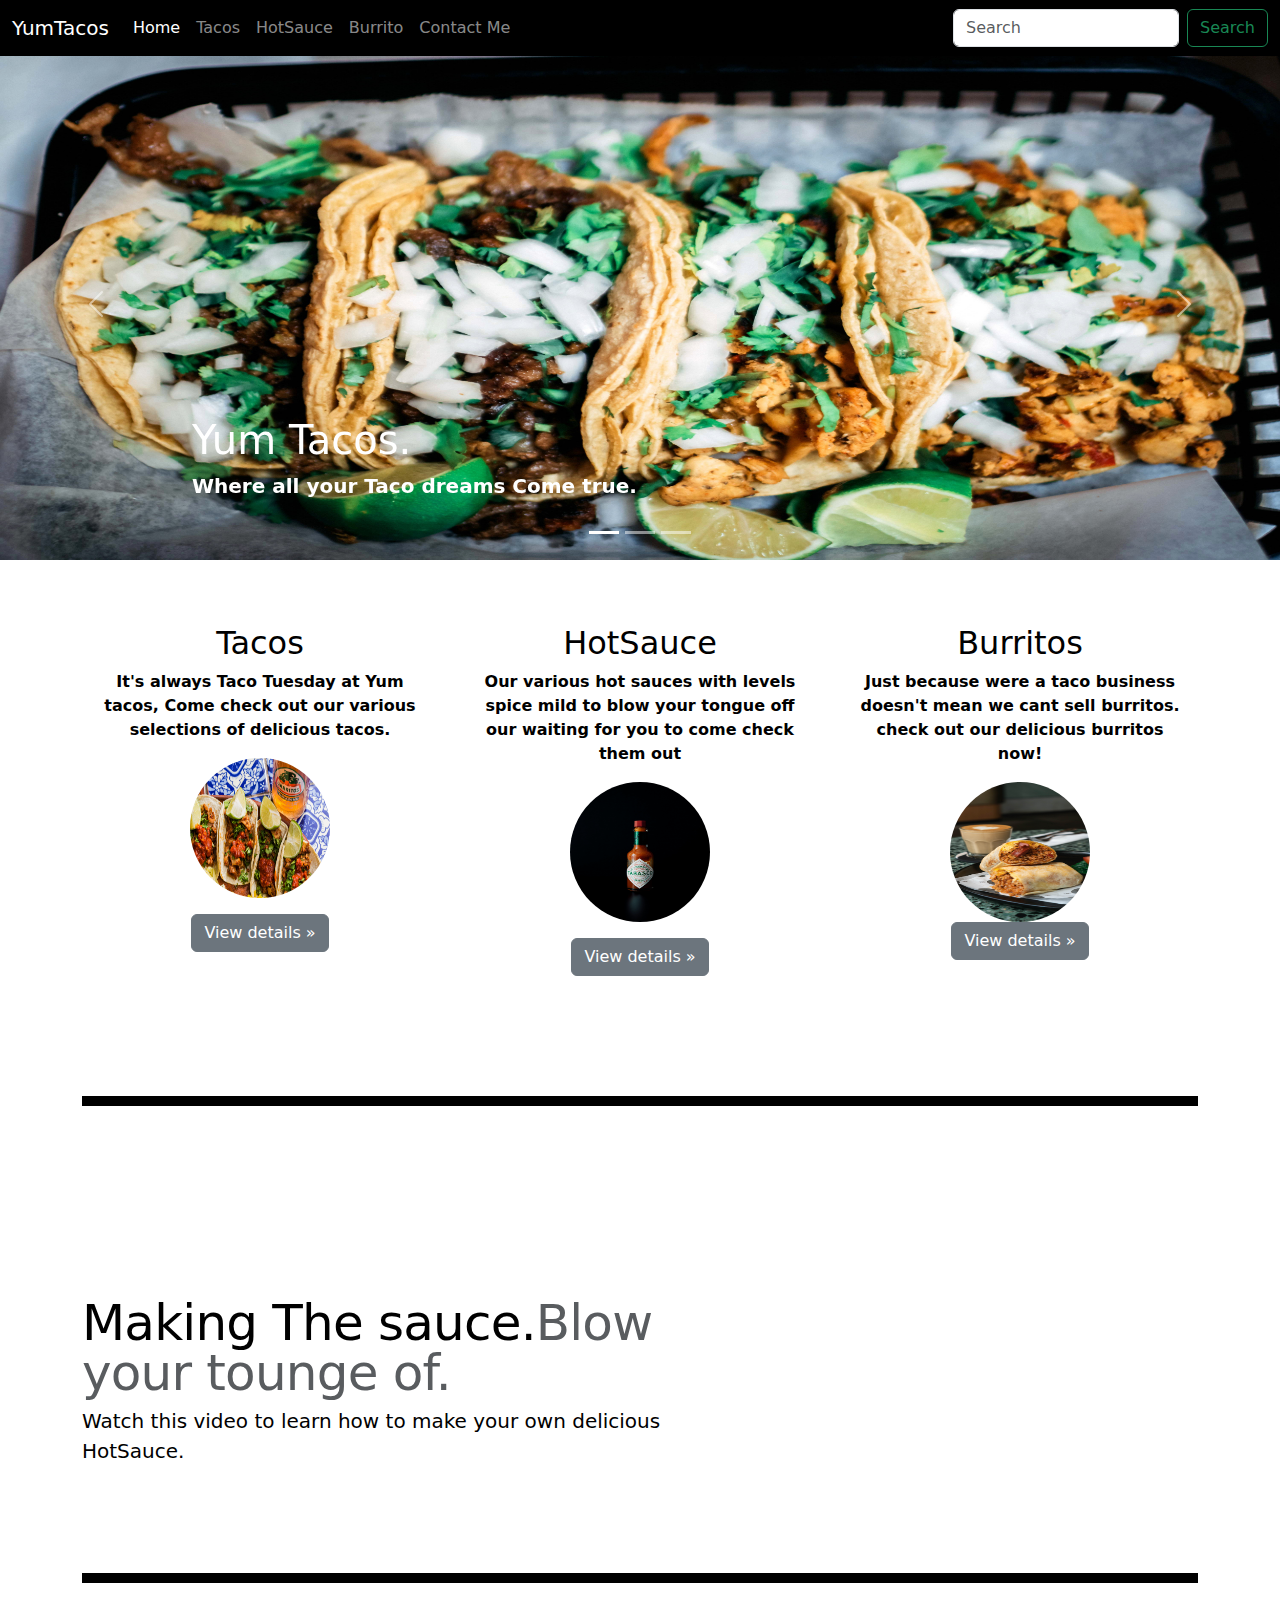
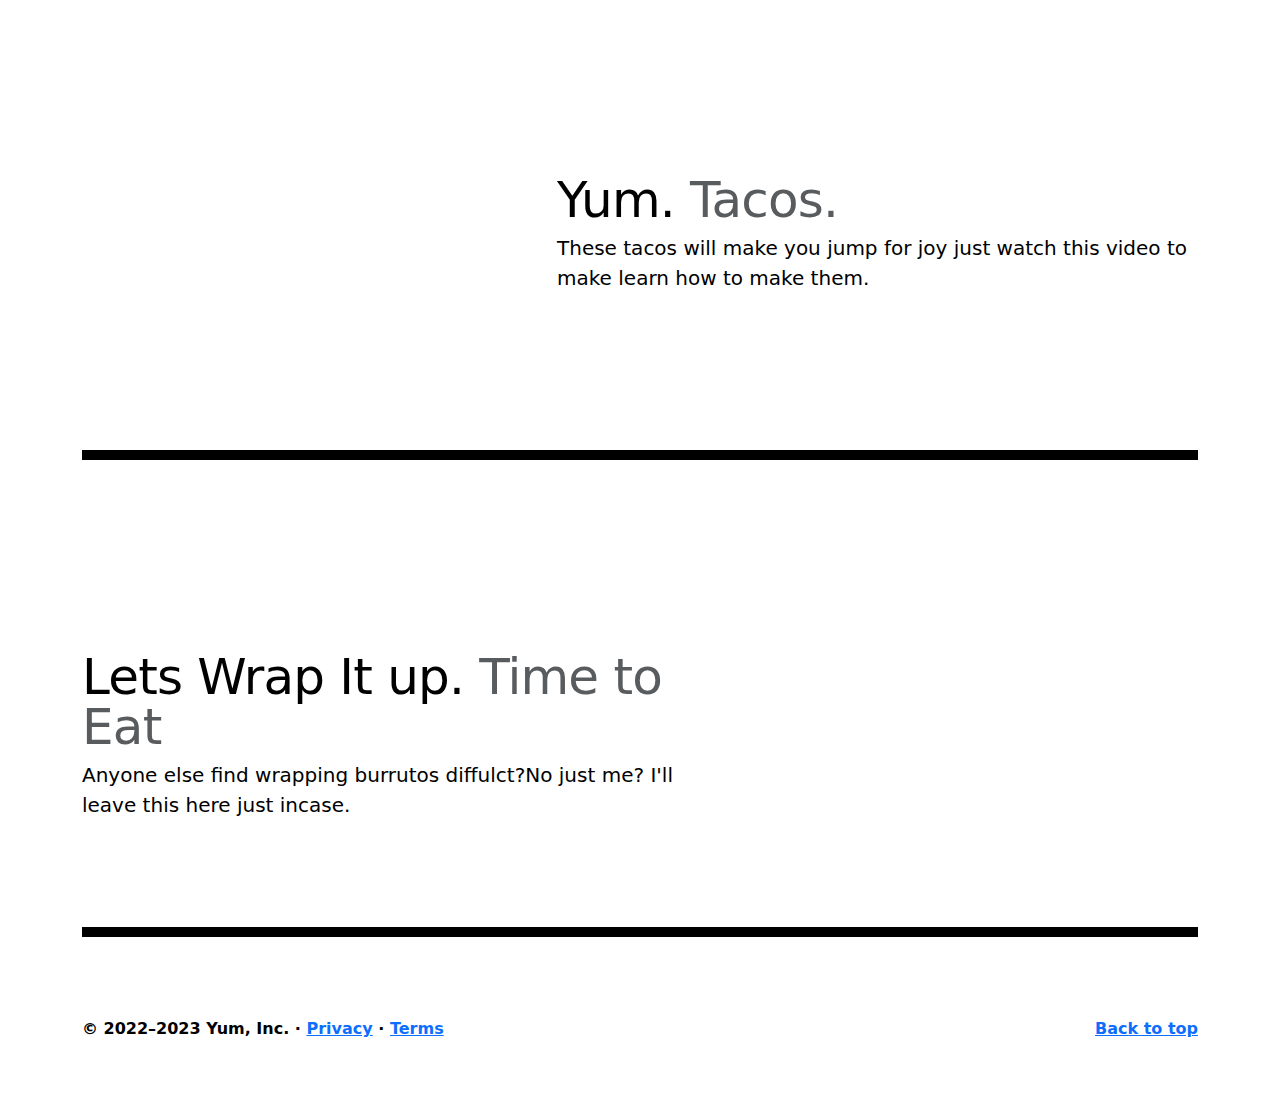
==== commit 83af1f17: "hi" ====
--- a/index.html
+++ b/index.html
@@ -145,7 +145,18 @@
 <script src="https://cdn.jsdelivr.net/npm/bootstrap@5.2.3/dist/js/bootstrap.bundle.min.js"></script>
 
 <link rel="stylesheet" href="style.css">
-
+<script src="https://cdnjs.cloudflare.com/ajax/libs/wow/1.1.2/wow.min.js"></script>
+<script>
+        var wow = new WOW({
+            boxClass:     'wow',
+            animateClass: 'animate__animated'
+        })
+        wow.init();
+</script>
+
+<link
+rel="stylesheet"
+href="https://cdnjs.cloudflare.com/ajax/libs/animate.css/4.1.1/animate.min.css"/>
   </head>
   <body>
     
@@ -170,6 +181,9 @@
           <li class="nav-item">
             <a class="nav-link" href="burrito.html">Burrito</a>
           </li>
+          <li class="nav-item">
+            <a class="nav-link" href="burrito.html">Contact Me</a>
+          </li>
         </ul>
         <form class="d-flex">
           <input class="form-control me-2" type="search" placeholder="Search" aria-label="Search">
@@ -273,7 +287,10 @@
         <p class="lead">Watch this video to learn how to make your own delicious HotSauce.</p>
       </div>
       <div class="col-md-5">
-        <iframe width="400" height="300" src="https://www.youtube.com/embed/uL8UJPQ_zoU" title="YouTube video player" frameborder="0" allow="accelerometer; autoplay; clipboard-write; encrypted-media; gyroscope; picture-in-picture; web-share" allowfullscreen></iframe>
+        <section class="wow animate__bounceIn">
+          <iframe class="wow animate__bounceIn" width="400" height="300" src="https://www.youtube.com/embed/uL8UJPQ_zoU" title="YouTube video player" frameborder="0" allow="accelerometer; autoplay; clipboard-write; encrypted-media; gyroscope; picture-in-picture; web-share" allowfullscreen></iframe>
+       </section>
+
 
       </div>
     </div>
--- a/style.css
+++ b/style.css
@@ -28,3 +28,34 @@
     border-color: black;
     opacity: 1;
 }
+
+#linkden {font-size: 54px;
+    color: palevioletred ;
+}
+#github {font-size: 54px;
+    color: palevioletred;
+}
+#gmail {font-size: 54px;
+    color: palevioletred;
+}
+
+input:focus, text area:focus {
+    background-color: lightgray;
+    
+}
+
+
+input,textarea {
+    background-color: #d1d1e9
+    ;
+    border-radius: 8px;
+    color: black;
+    padding: 8px 12px 14px 11px;
+    border-width : 2px;
+    border-color: #232946;
+}
+
+input:focus, text area:focus {
+    background-color: lightgray;
+    
+}
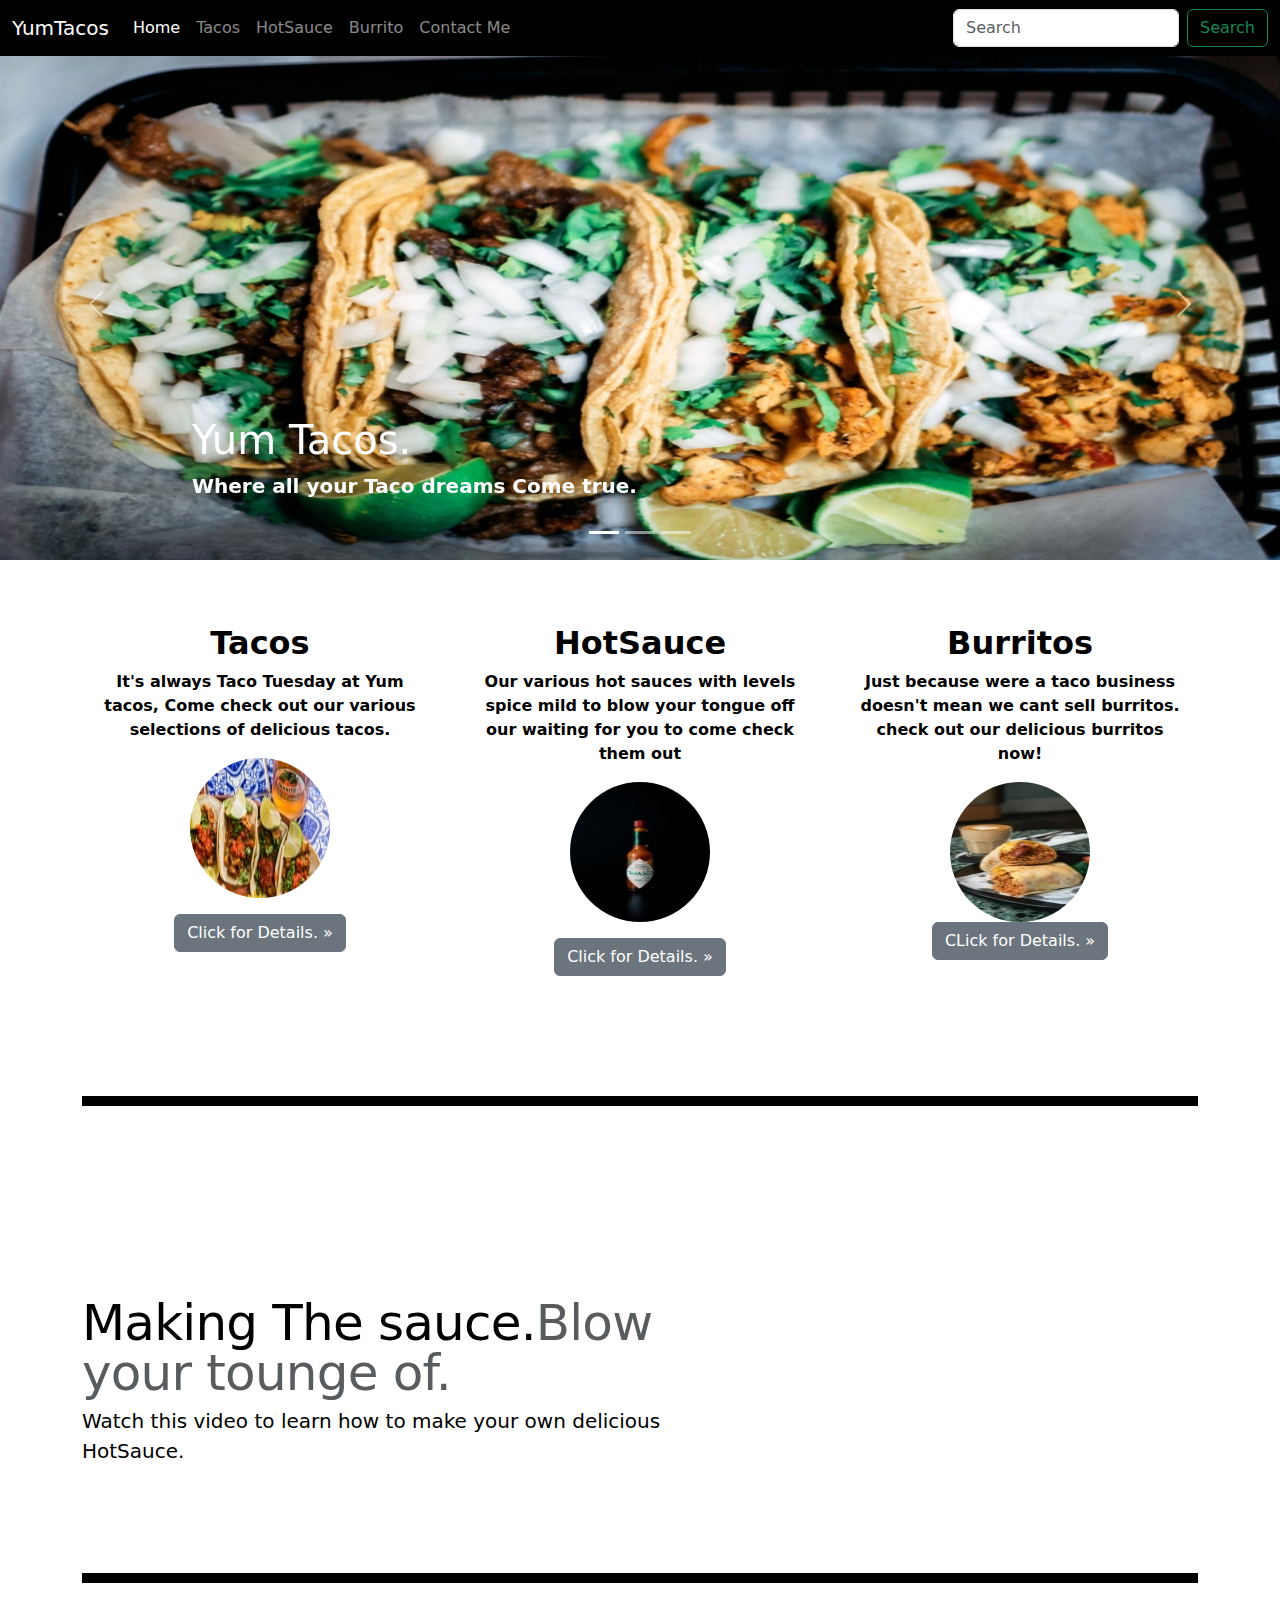
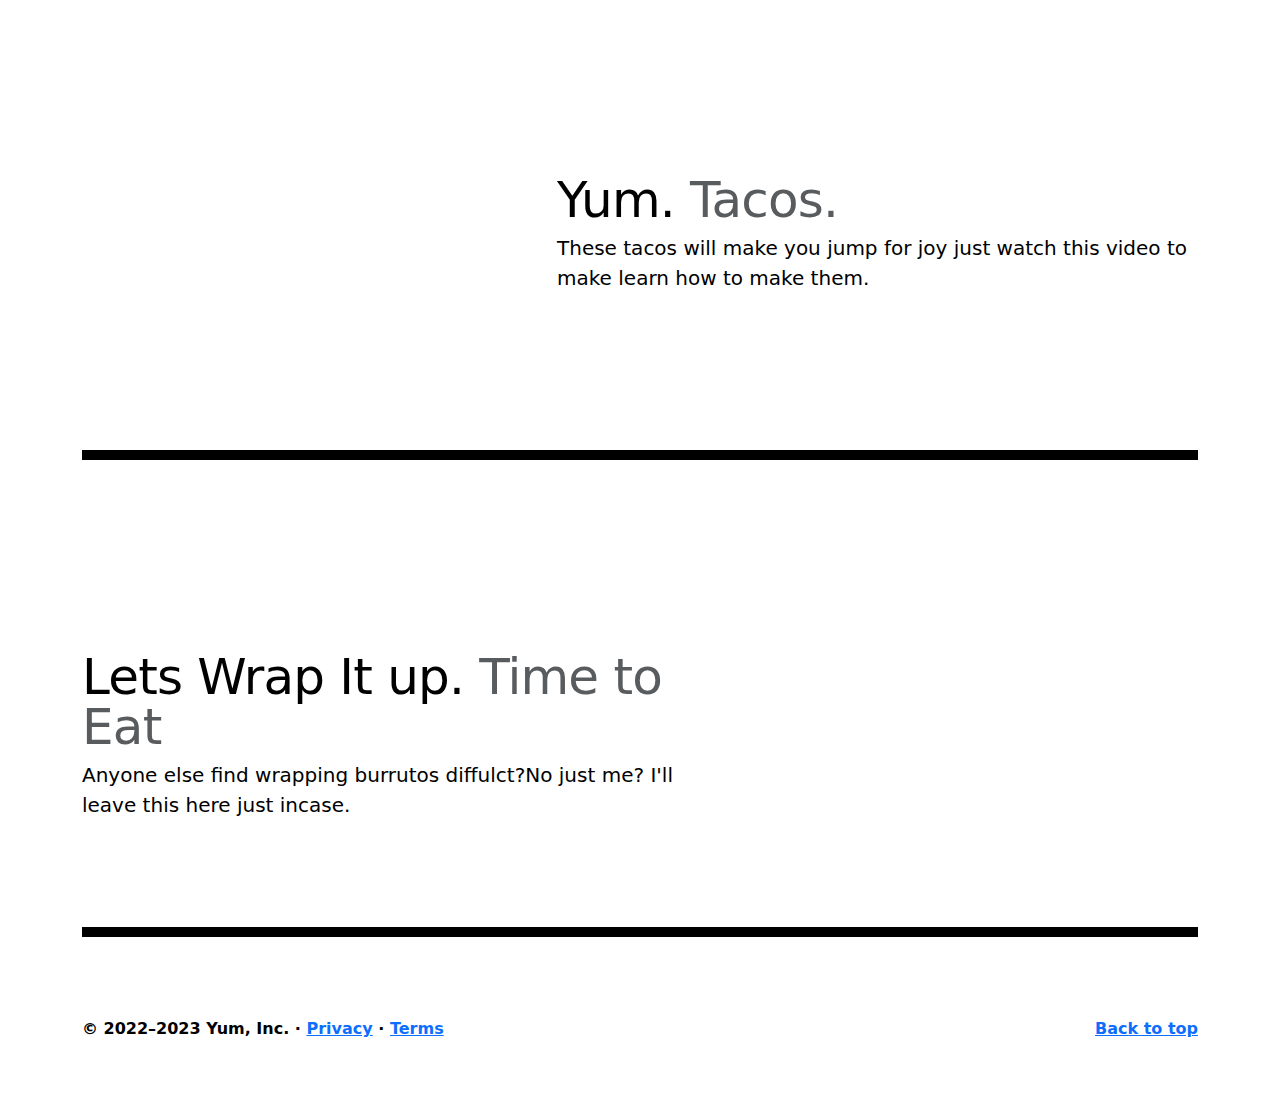
==== commit 34a5605d: "hi" ====
--- a/index.html
+++ b/index.html
@@ -204,7 +204,7 @@
     </div>
     <div class="carousel-inner">
       <div class="carousel-item active">
-        <img src="taco2.jpg" alt=" Tacos">
+        <img src="Optimized-taco2.jpg" alt=" Tacos">
         <div class="container">
           <div class="carousel-caption text-start">
             <h1>Yum Tacos.</h1>
@@ -213,7 +213,7 @@
         </div>
       </div>
       <div class="carousel-item">
-        <img src="Hsauce.jpg" alt="hot sauce" class="h-100 w-auto">
+        <img src="Optimized-sauce.jpg" alt="hot sauce" class="h-100 w-auto">
         
         <div class="container">
           <div class="carousel-caption">
@@ -223,7 +223,7 @@
         </div>
       </div>
       <div class="carousel-item">
-      <img src="yumb.jpg" alt="person eating burrito"  class="h-100 w-auto" >
+      <img src="Optimized-yumb.jpg" alt="person eating burrito"  class="h-100 w-auto" >
 
         <div class="container">
           <div class="carousel-caption text-end">
@@ -253,26 +253,26 @@
     <!-- Three columns of text below the carousel -->
     <div class="row">
      
-      <div class="col-lg-4">
-        <h2>Tacos</h2>
+      <div class="col-lg-4 wow animate__backInLeft">
+        <h2 class="fw-bold" class="wow animate__backInLeft">Tacos</h2>
         <p>It's always Taco Tuesday at Yum tacos, Come check out our various selections of delicious tacos.</p>
-        <p><img src="tacos.jpg" alt="picture of tacos" class="bd-placeholder-img rounded-circle" width="140" height="140" ></p>
-        <p><a class="btn btn-secondary" href="tacos.html">View details &raquo;</a></p>
+        <p><img src="Optimized-tacos.jpg" alt="picture of tacos" class="bd-placeholder-img rounded-circle" width="140" height="140" ></p>
+        <p><a class="btn btn-secondary" href="tacos.html">Click for Details. &raquo;</a></p>
       </div><!-- /.col-lg-4 -->
 
-      <div class="col-lg-4">
-        <h2>HotSauce</h2>
+      <div class="col-lg-4 wow animate__backInUp">
+        <h2 class="fw-bold">HotSauce</h2>
         <p>
           Our various hot sauces with levels spice mild to blow your tongue off our waiting for you to come check them out</p>
-        <p><img src="hot.jpg" alt="picture of hot sauce" class="bd-placeholder-img rounded-circle" width="140" height="140" ></p>
-        <p><a class="btn btn-secondary" href="hotsauce.html">View details &raquo;</a></p>
+        <p><img src="Optimized-hot.jpg" alt="picture of hot sauce" class="bd-placeholder-img rounded-circle" width="140" height="140" ></p>
+        <p><a class="btn btn-secondary" href="hotsauce.html">Click for Details. &raquo;</a></p>
       </div><!-- /.col-lg-4 -->
 
-      <div class="col-lg-4">
-        <h2>Burritos</h2>
+      <div class="col-lg-4 wow animate__backInRight">
+        <h2 class="fw-bold">Burritos</h2>
         <p> Just because were a taco business doesn't mean we cant sell burritos. check out our delicious burritos now!</p>
-        <img src="burrito.jpg" alt="picture of burrito" class="bd-placeholder-img rounded-circle" width="140" height="140" >
-        <p><a class="btn btn-secondary" href="burrito.html">View details &raquo;</a></p>
+        <img src="Optimized-burrito.jpg" alt="picture of burrito" class="bd-placeholder-img rounded-circle" width="140" height="140" >
+        <p><a class="btn btn-secondary" href="burrito.html">CLick for Details. &raquo;</a></p>
       </div><!-- /.col-lg-4 -->
     </div><!-- /.row -->
 
@@ -288,7 +288,7 @@
       </div>
       <div class="col-md-5">
         <section class="wow animate__bounceIn">
-          <iframe class="wow animate__bounceIn" width="400" height="300" src="https://www.youtube.com/embed/uL8UJPQ_zoU" title="YouTube video player" frameborder="0" allow="accelerometer; autoplay; clipboard-write; encrypted-media; gyroscope; picture-in-picture; web-share" allowfullscreen></iframe>
+          <iframe class="wow animate__lightSpeedInRight" width="400" height="300" src="https://www.youtube.com/embed/uL8UJPQ_zoU" title="YouTube video player" frameborder="0" allow="accelerometer; autoplay; clipboard-write; encrypted-media; gyroscope; picture-in-picture; web-share" allowfullscreen></iframe>
        </section>
 
 
@@ -303,7 +303,7 @@
         <p class="lead"> These tacos will make you jump for joy just watch this video to make learn how to make them.</p>
       </div>
       <div class="col-md-5 order-md-1">
-        <iframe width="400" height="300" src="https://www.youtube.com/embed/1tZcGfRouIE" title="YouTube video player" frameborder="0" allow="accelerometer; autoplay; clipboard-write; encrypted-media; gyroscope; picture-in-picture; web-share" allowfullscreen></iframe>
+        <iframe class="wow animate__lightSpeedInLeft" width="400" height="300" src="https://www.youtube.com/embed/1tZcGfRouIE" title="YouTube video player" frameborder="0" allow="accelerometer; autoplay; clipboard-write; encrypted-media; gyroscope; picture-in-picture; web-share" allowfullscreen></iframe>
       </div>
     </div>
 
@@ -315,7 +315,7 @@
         <p class="lead">Anyone else find wrapping burrutos diffulct?No just me? I'll leave this here just incase.</p>
       </div>
       <div class="col-md-5">
-        <iframe width="400" height="300" src="https://www.youtube.com/embed/9t6F14EyQ88" title="YouTube video player" frameborder="0" allow="accelerometer; autoplay; clipboard-write; encrypted-media; gyroscope; picture-in-picture; web-share" allowfullscreen></iframe>
+        <iframe  class="wow animate__lightSpeedInRight"  width="400" height="300" src="https://www.youtube.com/embed/9t6F14EyQ88" title="YouTube video player" frameborder="0" allow="accelerometer; autoplay; clipboard-write; encrypted-media; gyroscope; picture-in-picture; web-share" allowfullscreen></iframe>
 
       </div>
     </div>
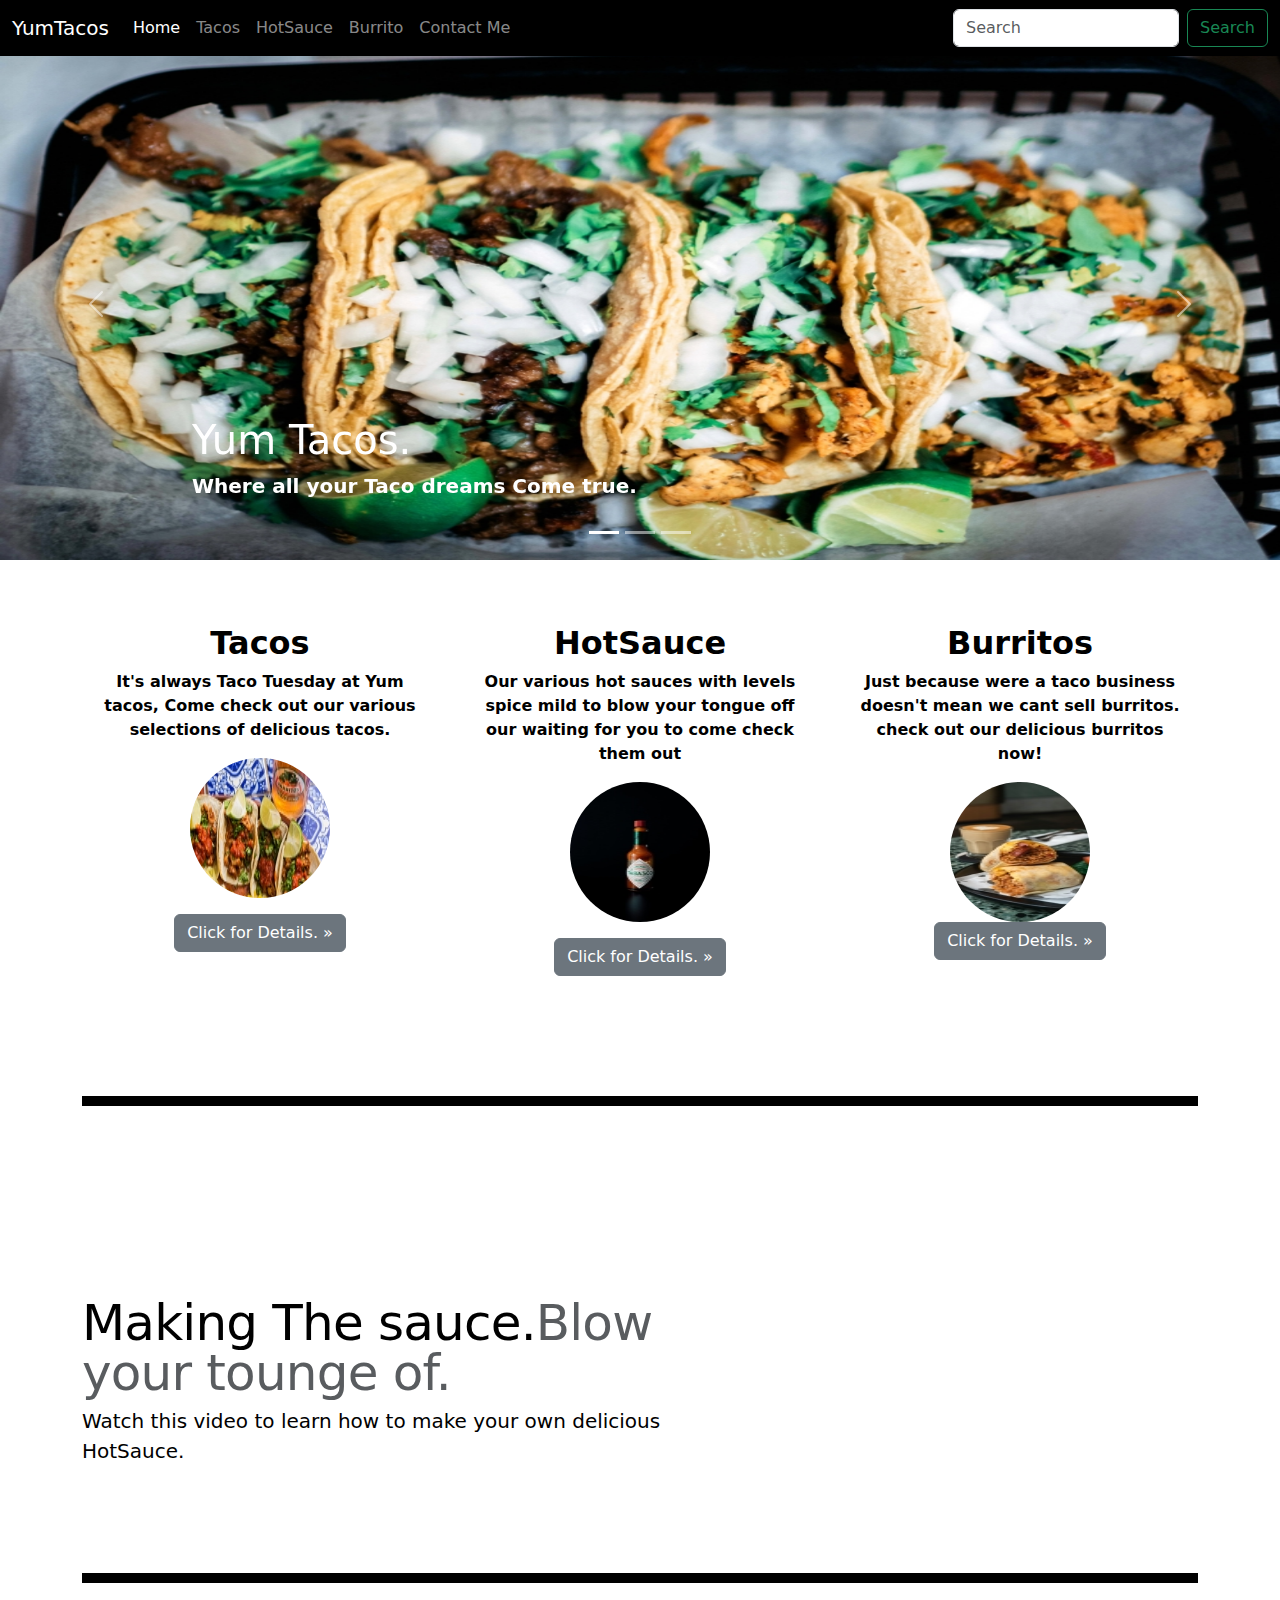
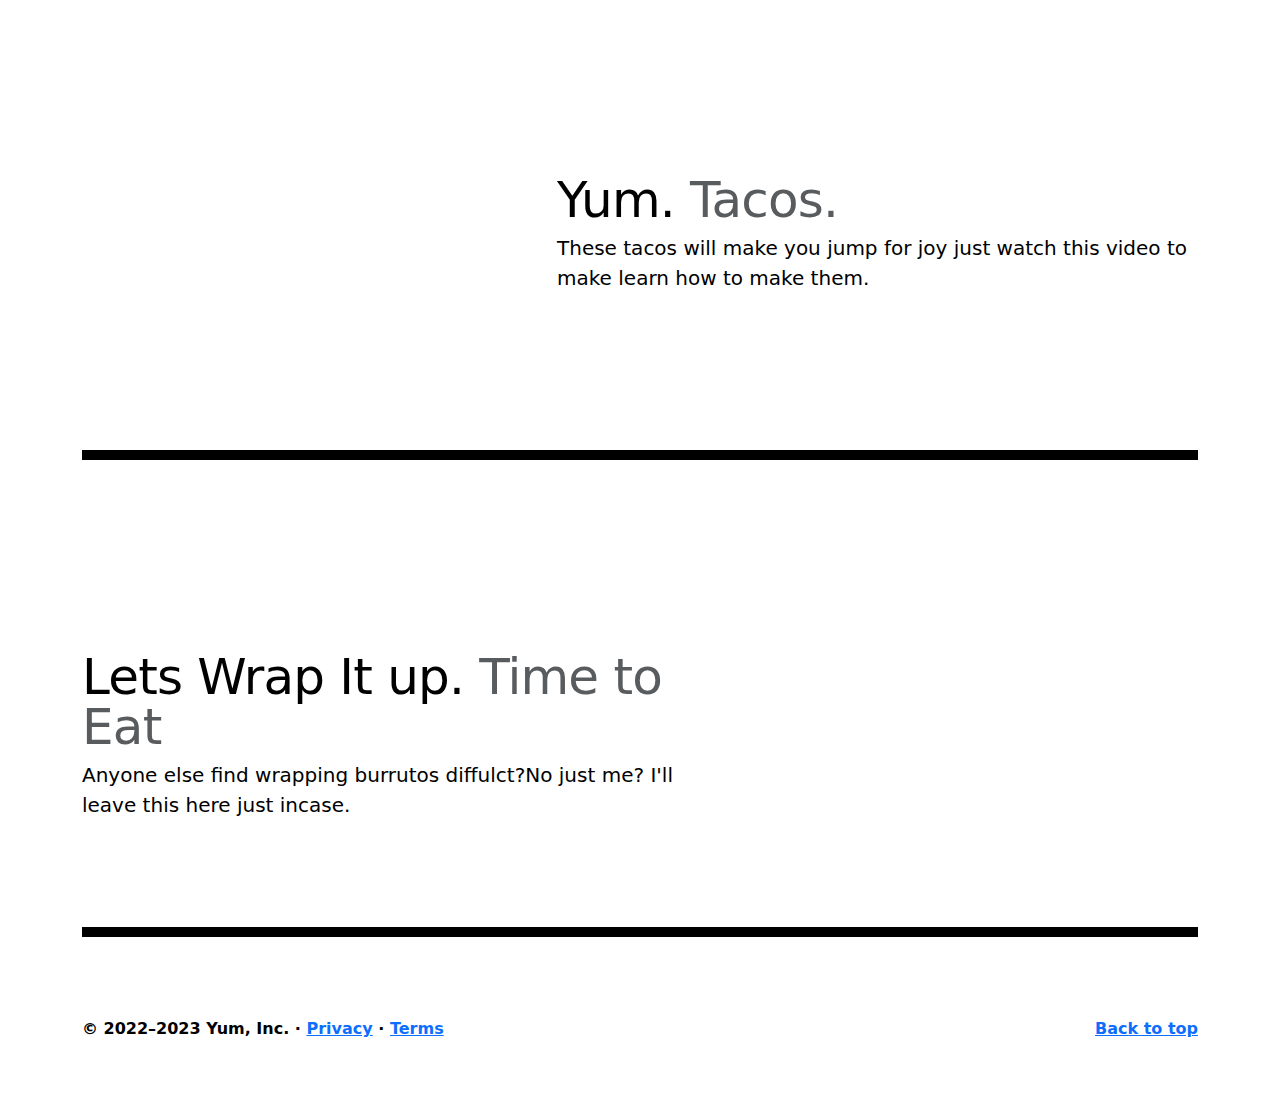
==== commit d8e552f5: "hi" ====
--- a/index.html
+++ b/index.html
@@ -154,9 +154,7 @@
         wow.init();
 </script>
 
-<link
-rel="stylesheet"
-href="https://cdnjs.cloudflare.com/ajax/libs/animate.css/4.1.1/animate.min.css"/>
+<link rel="stylesheet" href="https://cdnjs.cloudflare.com/ajax/libs/animate.css/4.1.1/animate.min.css">
   </head>
   <body>
     
@@ -254,7 +252,7 @@
     <div class="row">
      
       <div class="col-lg-4 wow animate__backInLeft">
-        <h2 class="fw-bold" class="wow animate__backInLeft">Tacos</h2>
+        <h2 class="fw-bold">Tacos</h2>
         <p>It's always Taco Tuesday at Yum tacos, Come check out our various selections of delicious tacos.</p>
         <p><img src="Optimized-tacos.jpg" alt="picture of tacos" class="bd-placeholder-img rounded-circle" width="140" height="140" ></p>
         <p><a class="btn btn-secondary" href="tacos.html">Click for Details. &raquo;</a></p>
@@ -272,7 +270,7 @@
         <h2 class="fw-bold">Burritos</h2>
         <p> Just because were a taco business doesn't mean we cant sell burritos. check out our delicious burritos now!</p>
         <img src="Optimized-burrito.jpg" alt="picture of burrito" class="bd-placeholder-img rounded-circle" width="140" height="140" >
-        <p><a class="btn btn-secondary" href="burrito.html">CLick for Details. &raquo;</a></p>
+        <p><a class="btn btn-secondary" href="burrito.html">Click for Details. &raquo;</a></p>
       </div><!-- /.col-lg-4 -->
     </div><!-- /.row -->
 
@@ -287,9 +285,8 @@
         <p class="lead">Watch this video to learn how to make your own delicious HotSauce.</p>
       </div>
       <div class="col-md-5">
-        <section class="wow animate__bounceIn">
-          <iframe class="wow animate__lightSpeedInRight" width="400" height="300" src="https://www.youtube.com/embed/uL8UJPQ_zoU" title="YouTube video player" frameborder="0" allow="accelerometer; autoplay; clipboard-write; encrypted-media; gyroscope; picture-in-picture; web-share" allowfullscreen></iframe>
-       </section>
+          <iframe class="wow animate__lightSpeedInRight" width="400" height="300" src="https://www.youtube.com/embed/uL8UJPQ_zoU" title="YouTube video player"  allow="accelerometer; autoplay; clipboard-write; encrypted-media; gyroscope; picture-in-picture; web-share" allowfullscreen></iframe>
+     
 
 
       </div>
@@ -303,7 +300,7 @@
         <p class="lead"> These tacos will make you jump for joy just watch this video to make learn how to make them.</p>
       </div>
       <div class="col-md-5 order-md-1">
-        <iframe class="wow animate__lightSpeedInLeft" width="400" height="300" src="https://www.youtube.com/embed/1tZcGfRouIE" title="YouTube video player" frameborder="0" allow="accelerometer; autoplay; clipboard-write; encrypted-media; gyroscope; picture-in-picture; web-share" allowfullscreen></iframe>
+        <iframe class="wow animate__lightSpeedInLeft" width="400" height="300" src="https://www.youtube.com/embed/1tZcGfRouIE" title="YouTube video player"  allow="accelerometer; autoplay; clipboard-write; encrypted-media; gyroscope; picture-in-picture; web-share" allowfullscreen></iframe>
       </div>
     </div>
 
@@ -315,7 +312,7 @@
         <p class="lead">Anyone else find wrapping burrutos diffulct?No just me? I'll leave this here just incase.</p>
       </div>
       <div class="col-md-5">
-        <iframe  class="wow animate__lightSpeedInRight"  width="400" height="300" src="https://www.youtube.com/embed/9t6F14EyQ88" title="YouTube video player" frameborder="0" allow="accelerometer; autoplay; clipboard-write; encrypted-media; gyroscope; picture-in-picture; web-share" allowfullscreen></iframe>
+        <iframe  class="wow animate__lightSpeedInRight"  width="400" height="300" src="https://www.youtube.com/embed/9t6F14EyQ88" title="YouTube video player"  allow="accelerometer; autoplay; clipboard-write; encrypted-media; gyroscope; picture-in-picture; web-share" allowfullscreen></iframe>
 
       </div>
     </div>
